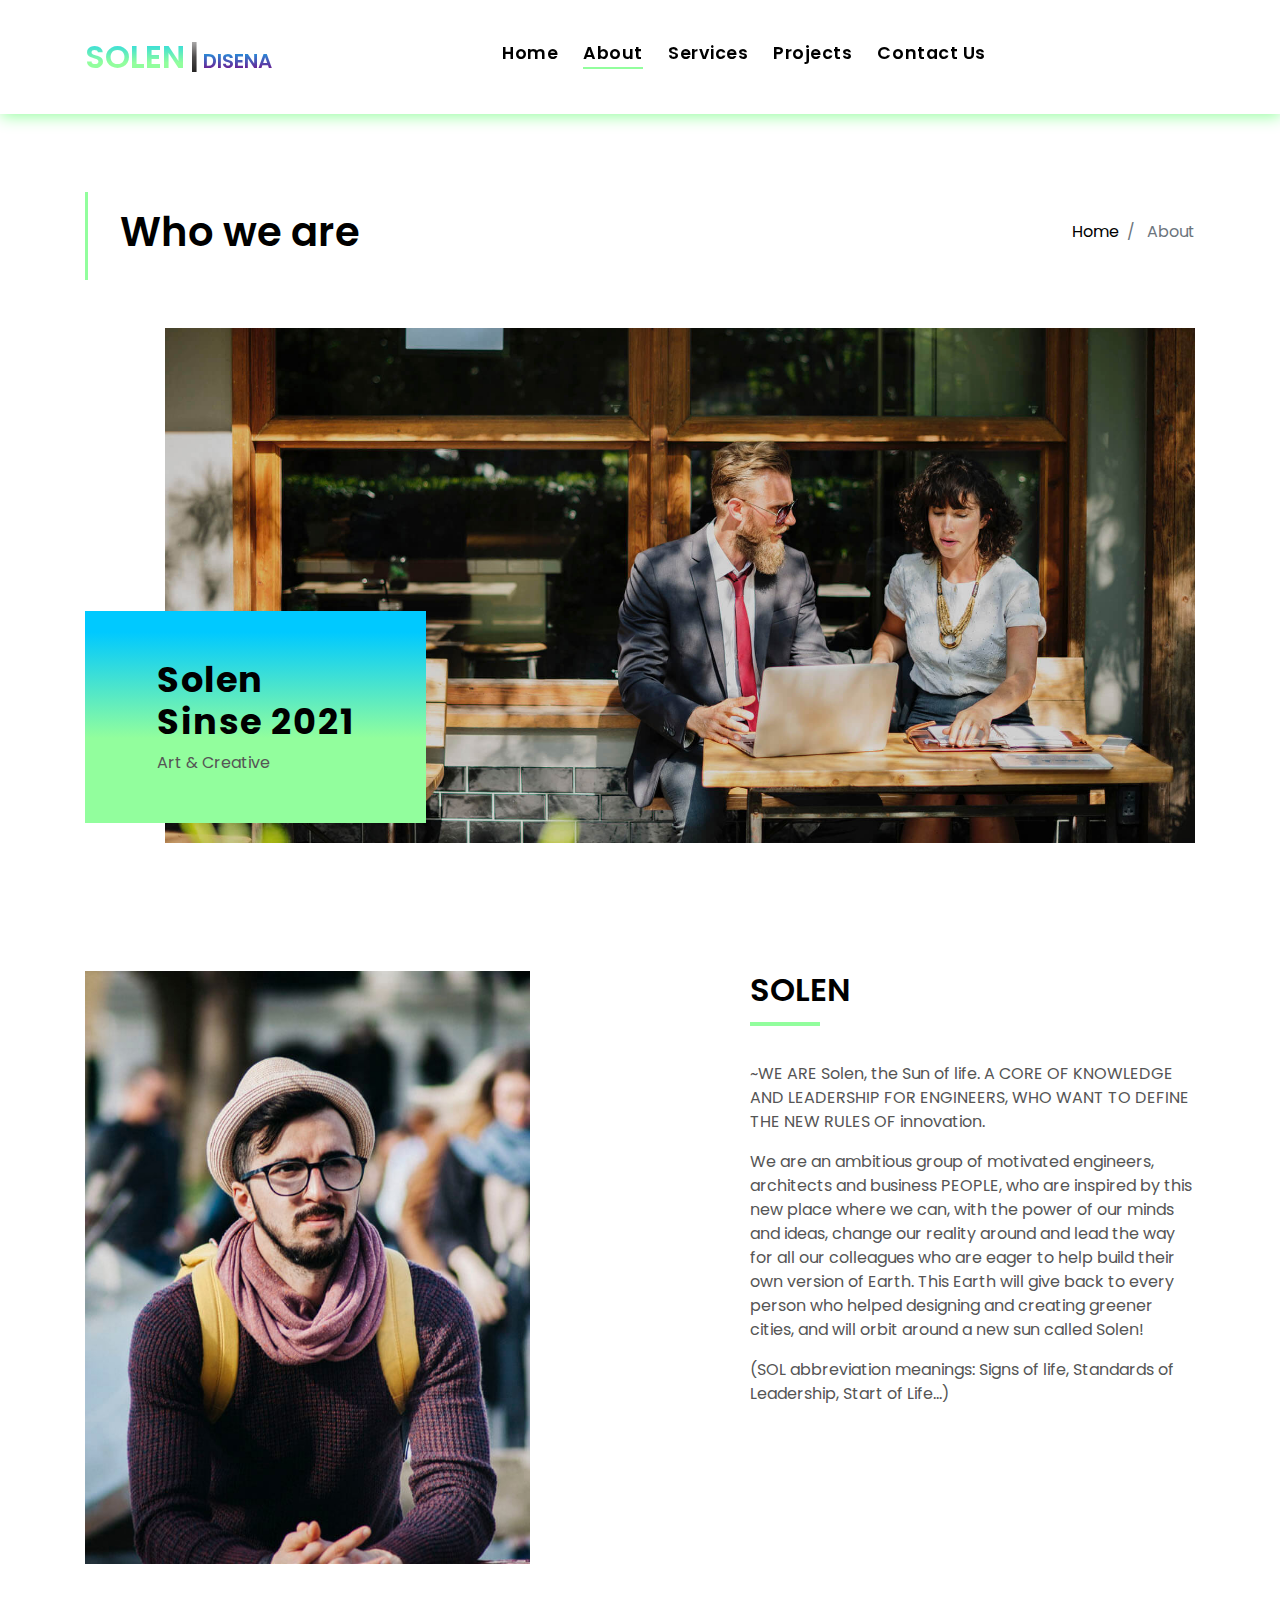
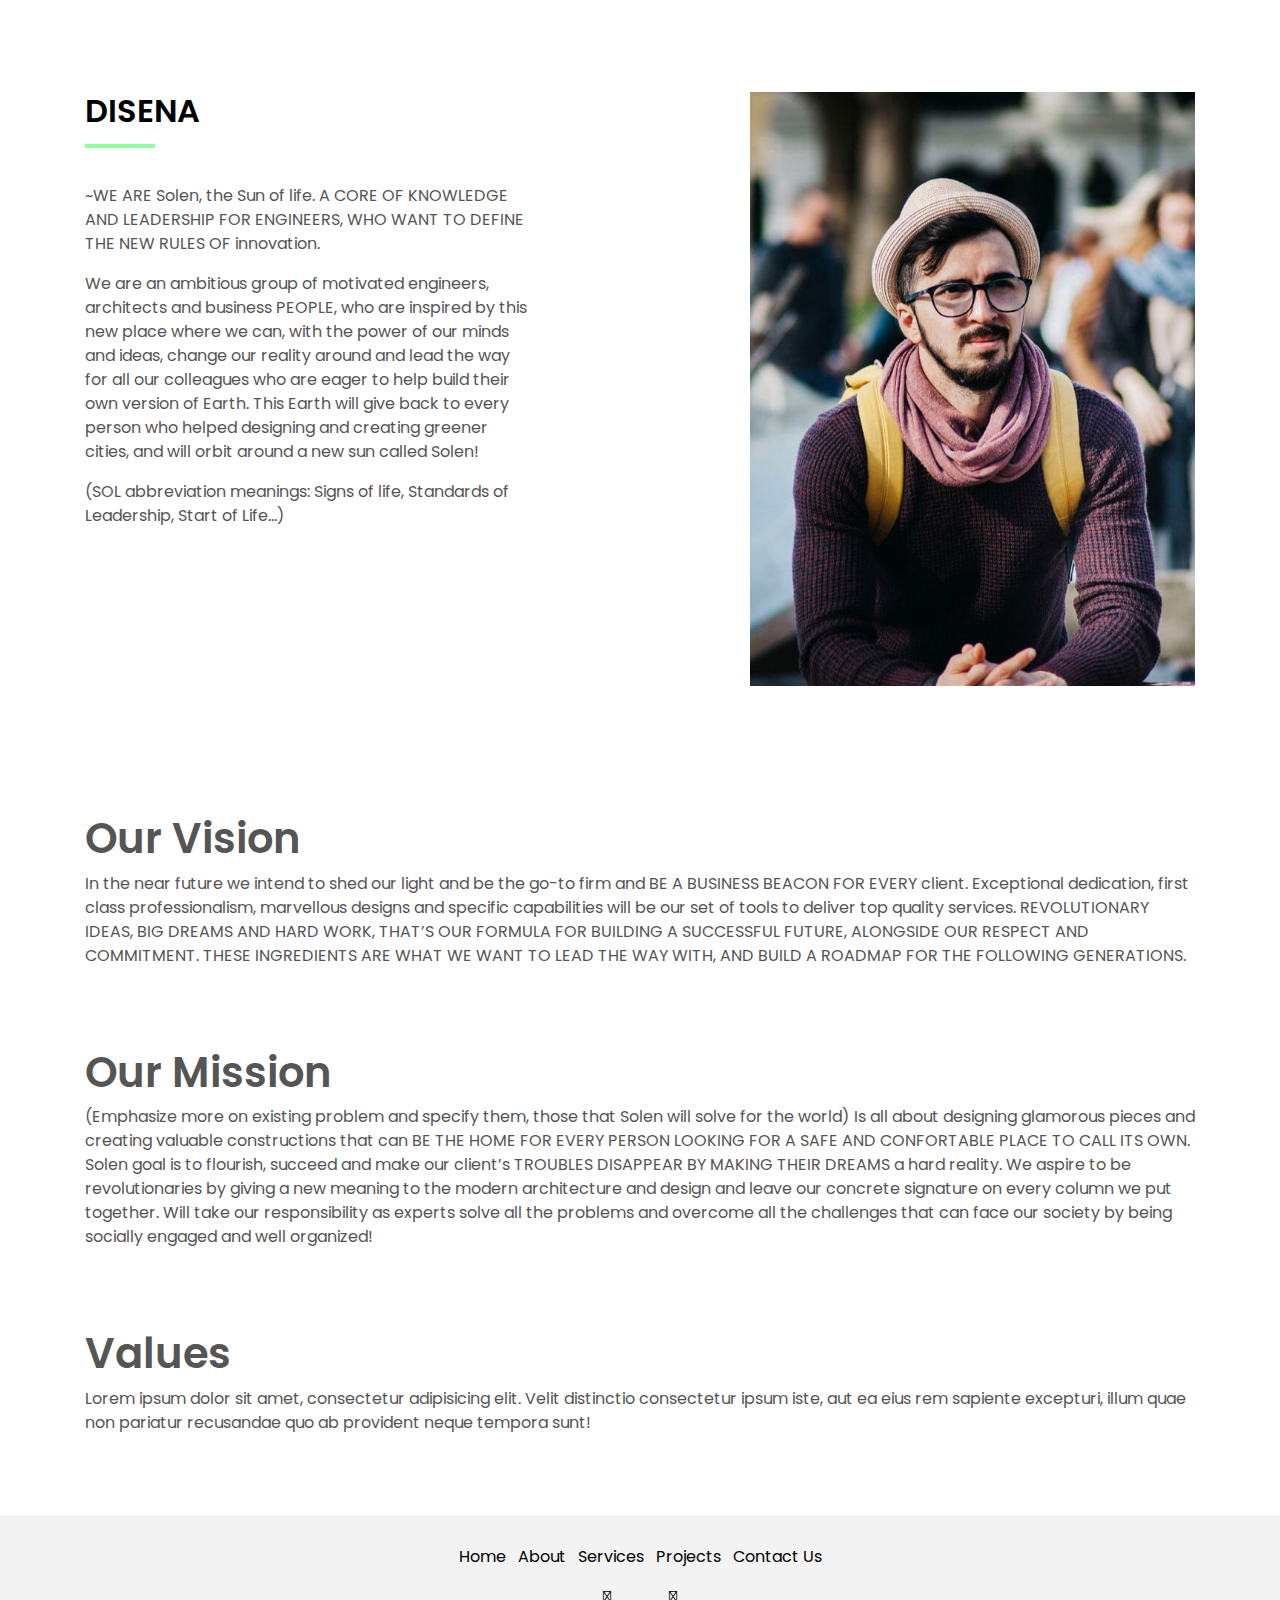
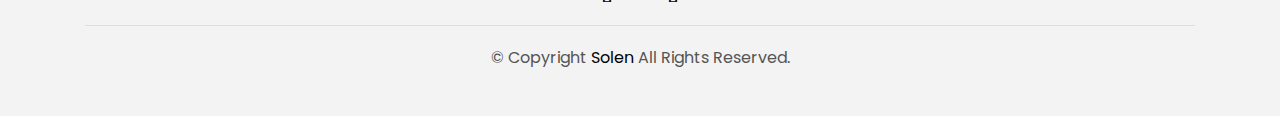
==== aboutsolen.html @ 79a5297f "first commit" ====
<html>
  <head>
    <meta charset="utf-8">
    <title>Solen</title>
    <meta content="width=device-width, initial-scale=1.0" name="viewport">
    <meta content="" name="keywords">
    <meta content="" name="description">
  
 
  
    <!-- Google Fonts -->
    <link href="https://fonts.googleapis.com/css?family=Poppins:300,400,500,600,700" rel="stylesheet">
  
    <!-- Bootstrap CSS File -->
    <link href="lib/bootstrap/css/bootstrap.min.css" rel="stylesheet">
  
    <!-- Libraries CSS Files -->
    <link href="lib/font-awesome/css/font-awesome.min.css" rel="stylesheet">
    <link href="lib/animate/animate.min.css" rel="stylesheet">
    <link href="lib/ionicons/css/ionicons.min.css" rel="stylesheet">
    <link href="lib/owlcarousel/assets/owl.carousel.min.css" rel="stylesheet">
    <link rel="stylesheet" href="https://pro.fontawesome.com/releases/v5.10.0/css/all.css" integrity="sha384-AYmEC3Yw5cVb3ZcuHtOA93w35dYTsvhLPVnYs9eStHfGJvOvKxVfELGroGkvsg+p" crossorigin="anonymous"/>
  
    <!-- Main Stylesheet File -->
    <link href="css/style.css" rel="stylesheet">
  </head>
  <body>
    <div class="click-closed"></div>
    <nav class="navbar navbar-default navbar-trans navbar-expand-lg fixed-top  ">
      <div class="container">
        <button class="navbar-toggler collapsed" type="button" data-toggle="collapse" data-target="#navbarDefault"
          aria-controls="navbarDefault" aria-expanded="false" aria-label="Toggle navigation">
          <span></span>
          <span></span>
          <span></span>
        </button>
        <div style="margin: 0px;">
        <a id="asolen" class="navbar-brand text-brand" href="index.html">SOLEN</a> 
        <span class="navbar-brand text-brand" id="blockk" >|</span>
        <a id="adisena" class="disena navbar-brand  " href="#DISENA" >DISENA</a>
      </div>
      <div class="navbar-collapse collapse justify-content-center" id="navbarDefault">
        <ul class="navbar-nav">
          <li class="nav-item">
            <a class="nav-link " href="index.html">Home</a>
          </li>
          <li class="nav-item">
            <a class="nav-link active" href="aboutsolen.html">About</a>
          </li>
          <li class="nav-item">
            <a class="nav-link" href="servicessolen.html">Services</a>
          </li>
          <li class="nav-item">
            <a class="nav-link" href="projectsolen.html">Projects</a>
          </li>
          <li class="nav-item">
            <a class="nav-link " href="contactsolen.html">Contact Us</a>
          </li>
        </ul>
      </div>
      
    </div>
    </nav>



    <section class="intro-single">
      <div class="container">
        <div class="row">
          <div class="col-md-12 col-lg-8">
            <div class="title-single-box">
              <h1 class="title-single">Who we are </h1>
            </div>
          </div>
          <div class="col-md-12 col-lg-4">
            <nav aria-label="breadcrumb" class="breadcrumb-box d-flex justify-content-lg-end">
              <ol class="breadcrumb">
                <li class="breadcrumb-item">
                  <a href="indexsolen.html">Home</a>
                </li>
                <li class="breadcrumb-item active" aria-current="page">
                  About
                </li>
              </ol>
            </nav>
          </div>
        </div>
      </div>
    </section>
    <!--/ Intro Single End /-->
  
    <!--/ About Star /-->
    <section class="section-about">
      <div class="container">
        <div class="row">
          <div class="col-sm-12">
            <div class="about-img-box">
              <img src="img/slide-about-1.jpg" alt="" class="img-fluid">
            </div>
            <div class="sinse-box">
              <h3 class="sinse-title">Solen
                
                <br> Sinse 2021</h3>
              <p>Art & Creative</p>
            </div>
          </div>
          <div class="col-md-12 section-t8">
            <div class="row">
              <div class="col-md-6 col-lg-5">
                <img src="img/about-2.jpg" alt="" class="img-fluid ">
              </div>
              <div class="col-lg-2  d-none d-lg-block">
            
              </div>
              <div class="col-md-6 col-lg-5 section-md-t3">
                <div class="title-box-d">
                  <h3 class="title-d">SOLEN
                    
                    </h3>
                </div>
                <p class="color-text-a ">
                  ~WE ARE Solen, the Sun of life. A CORE OF KNOWLEDGE AND LEADERSHIP FOR ENGINEERS,
                   WHO WANT TO DEFINE THE NEW RULES OF innovation.
                <p class="color-text-a ">
                  We are an ambitious group of motivated engineers, architects and business PEOPLE, who are inspired by 
                  this new place where we can, with the power of our minds and ideas, change our reality around and lead 
                  the way for all our colleagues who are eager to help build their own version of Earth. This Earth will give 
                  back to every person who helped designing and creating greener cities, and will orbit around a new sun called Solen!
                  <p class="color-text-a">
                    (SOL abbreviation meanings: Signs of life, Standards of Leadership, Start of Life…)
                </p>
              </div>
            </div> 
          </div>



          <div id="DISENA" class="col-md-12 section-t8">
            <div class="row">
              <div class="col-md-6 col-lg-5 section-md-t3">
                <div class="title-box-d">
                  <h3 id="DiSENA" class="title-d">DISENA</h3>
                </div>
                <p class="color-text-a ">
                  ~WE ARE Solen, the Sun of life. A CORE OF KNOWLEDGE AND LEADERSHIP FOR ENGINEERS,
                   WHO WANT TO DEFINE THE NEW RULES OF innovation.
                <p class="color-text-a ">
                  We are an ambitious group of motivated engineers, architects and business PEOPLE, who are inspired by 
                  this new place where we can, with the power of our minds and ideas, change our reality around and lead 
                  the way for all our colleagues who are eager to help build their own version of Earth. This Earth will give 
                  back to every person who helped designing and creating greener cities, and will orbit around a new sun called Solen!
                  <p class="color-text-a">
                    (SOL abbreviation meanings: Signs of life, Standards of Leadership, Start of Life…)
                </p>
              </div>
              <div class="col-lg-2  d-none d-lg-block">
              </div>            
              <div class="col-md-6 col-lg-5">
                <img src="img/about-2.jpg" alt="" class="img-fluid ">
              </div>
            </div> 
          </div>
        </div>       
      </div>
    </section>


    
  <section class="section-services section-t8">
    <div class="container">
      <div class="row">
        <div class="col-md-12">
          <div class="title-wrap d-flex justify-content-between">
            <div class="title-box">
              <h2 class="title-a">Our Vision</h2>
              <div class="card-body-c">
                <p class="content-c para">
                  In the near future we intend to shed our light and be the go-to firm and BE A BUSINESS BEACON FOR EVERY client. Exceptional dedication,
                   first class professionalism, marvellous designs and specific capabilities will be our set of tools to deliver top quality services.
                    REVOLUTIONARY IDEAS, BIG DREAMS AND HARD WORK, THAT’S OUR FORMULA FOR BUILDING A SUCCESSFUL FUTURE, ALONGSIDE OUR RESPECT AND COMMITMENT.
                   THESE INGREDIENTS ARE WHAT WE WANT TO LEAD THE WAY WITH, AND BUILD A ROADMAP FOR THE FOLLOWING GENERATIONS.
                </p>
              </div>
            </div> 
          </div>
        </div>
      </div>
      <div class="row">
        <div class="col-md-12">
          <div class="title-wrap d-flex justify-content-between">
            <div class="title-box">
              <h2 class="title-a">Our Mission</h2>
              <div class="card-body-c">
                <p class="content-c">
                  (Emphasize more on existing problem and specify them, those that Solen will solve for the world)
Is all about designing glamorous pieces and creating valuable constructions that can BE THE HOME FOR EVERY PERSON LOOKING FOR
 A SAFE AND CONFORTABLE PLACE TO CALL ITS OWN. Solen goal is to flourish, succeed and make our client’s TROUBLES DISAPPEAR
  BY MAKING THEIR DREAMS a hard reality. We aspire to be revolutionaries by giving a new meaning to the modern architecture
   and design and leave our concrete signature on every column we put together. Will take our responsibility as experts solve 
   all the problems and overcome all 
the challenges that can face our society by being socially engaged and well organized!
                </p>
              </div>
            </div>   
          </div>
        </div>
      </div>
      <div class="row">
        <div class="col-md-12">
          <div class="title-wrap d-flex justify-content-between">
            <div class="title-box">
              <h2 class="title-a">Values</h2>
              <div class="card-body-c">
                <p class="content-c">
              Lorem ipsum dolor sit amet, consectetur adipisicing elit. Velit distinctio consectetur ipsum iste, aut ea eius rem 
              sapiente excepturi, illum quae non pariatur recusandae quo ab provident neque tempora sunt!
                </p>
              </div>
            </div>   
          </div>
        </div>
      </div>
    </div>
  </section>


  <footer>
    <div class="container">
      <div class="row">
        <div class="col-md-12">
          <nav class="nav-footer">
            <ul class="list-inline">
              <li class="list-inline-item">
                <a href="index.html">Home</a>
              </li>
              <li class="list-inline-item">
                <a href="aboutsolen.html">About</a>
              </li>
              <li class="list-inline-item">
                <a href="servicessolen.html">Services</a>
              </li>
              <li class="list-inline-item">
                <a href="projectsolen.html">Projects </a>
              </li>
             
              <li class="list-inline-item">
                <a href="contactsolen.html">Contact Us</a>
              </li>
            </ul>
          </nav>
          <div class="socials-a">
            <ul class="list-inline">
              <li class="list-inline-item">
                <a href="#">
                  <i class="fab fa-facebook"></i>
                </a>
              </li>
             
              <li  class="list-inline-item">
                <a href="#">
                  <i class="fab fa-linkedin-in"></i>
                </a>
              </li>
              <li class="list-inline-item">
                <a href="#">
                  <i class="fab fa-instagram"></i>
                </a>
              </li>
         
            </ul>
          </div>
          <div class="copyright-footer">
            <p class="copyright color-text-a">
              &copy; Copyright
              <span class="color-a">Solen</span> All Rights Reserved.
            </p>
          </div>
        
        </div>
      </div>
    </div>
  </footer>
  <a href="#" class="back-to-top"><i class="fa fa-chevron-up"></i></a>
  <div id="preloader"></div>

  <!-- JavaScript Libraries -->
  <script src="lib/jquery/jquery.min.js"></script>
  <script src="lib/jquery/jquery-migrate.min.js"></script>
  <script src="lib/popper/popper.min.js"></script>
  <script src="lib/bootstrap/js/bootstrap.min.js"></script>
  <script src="lib/easing/easing.min.js"></script>
  <script src="lib/owlcarousel/owl.carousel.min.js"></script>
  <script src="lib/scrollreveal/scrollreveal.min.js"></script>


  <!-- Template Main Javascript File -->
  <script src="js/main.js"></script>
</body>
</html>
---- css/style.css ----
body {
  font-family: 'Poppins', sans-serif;
  color: #555555;
}

h1,
h2,
h3,
h4,
h5,
h6 {
  color: #000000;
}
a{
  color: #000000;
}

a:hover{
  color: black;
  text-decoration: none;
}






.disena { 
  font-size: 20px;
  font-weight: 600;
}


#adisena:hover {
  color:rgba(0,0,0,0);
  text-decoration: none;
}
@keyframes rainbow { 
  0%{background-position:top}
  50%{background-position:bottom}
  100%{background-position:top}
}
#adisena{
  background: linear-gradient(to top,purple 20%, #00c9ff 90%);
  animation: rainbow 2s ease-in-out infinite;
  background-clip: text;
  -webkit-background-clip:text;
  color:transparent;
  transition: color .2s ease-in-out;
  transition: all .5s ease;
}




#blockk:hover {
  color:rgba(0,0,0,0);
  text-decoration: none;
}
@keyframes rainbow { 
  0%{background-position:top}
  50%{background-position:bottom}
  100%{background-position:top}
}
#blockk{
  background: linear-gradient(to top,black, rgb(77, 74, 74),white);
  animation: rainbow 2s ease-in-out infinite;
  background-clip: text;
  -webkit-background-clip:text;
  color:transparent;
  transition: color .2s ease-in-out;
  transition: all .5s ease;
}





#asolen {
  
  
  background: linear-gradient(to top,#92fe9d 40%, #00c9ff 90%);
  
  animation: rainbow 2s ease-in-out infinite;
  background-clip: text;
  -webkit-background-clip:text;
  color:transparent;
  
 
  transition: color .2s ease-in-out;
  
 
  transition: all .5s ease;
}
#asolen:hover {
  color:rgba(0,0,0,0);
  text-decoration: none;
}
@keyframes rainbow { 
  0%{background-position:top}
  50%{background-position:bottom}
  100%{background-position:top}
}











.link-two {
  color: #000000;
  transition: all .5s ease;
}

.link-two:hover {
  text-decoration: underline;
  color: #000000;
}

.link-one {
  color: #000000;
  transition: all .5s ease;
}

.link-one:hover {
  color: #000000;
  text-decoration: none;
}

.link-icon {
  color: #000000;
  font-weight: 600;
}

.link-icon span {
  font-size: 14px;
  padding-left: 4px;
  vertical-align: middle;
}

.link-a {
  color: #ffffff;
  text-decoration: none;
}

.link-a:hover {
  color: #ffffff;
  text-decoration: none;
}

.link-a span {
  font-size: 18px;
  vertical-align: middle;
  margin-left: 5px;
}

.text-brand {
  margin: 0px;
  color: #00c9ff;
  font-size: 2rem;
  font-weight: 600;
 
}

.color-a {
  color: #000000;
}

.color-b {
  color: #92fe9d;
}

.color-d {
  color: #adadad;
}

.color-text-a {
  color: #555555;
}

.no-margin {
  margin: 0;
}

/*------/ Nav Pills  /------*/

.nav-pills-a.nav-pills .nav-link {
  color: #000000;
  position: relative;
  font-weight: 600;
}

.nav-pills-a.nav-pills .nav-link.active {
  background-color: transparent;
}

.nav-pills-a.nav-pills .nav-link.active:after {
  content: '';
  position: absolute;
  left: 0;
  bottom: -1px;
  width: 100%;
  height: 2px;
  background-color: #92fe9d;
  z-index: 2;
}

/*------/ Bg Image /------*/

.bg-image {
  background-repeat: no-repeat;
  background-attachment: fixed;
  background-size: cover;
  background-position: center center;
}

/*------/ List a /------*/

.list-a {
  display: inline-block;
  line-height: 2;
  padding: 0;
  list-style: none;
}

.list-a li {
  position: relative;
  width: 50%;
  float: left;
  padding-left: 25px;
  padding-right: 5px;
}

.list-a li:before {
  content: '';
  width: 10px;
  height: 2px;
  position: absolute;
  background-color: #313131;
  top: 15px;
  left: 0;
}

/*------/ Pagination-a /------*/

.pagination-a .pagination .page-link {
  margin: 0 .2rem;
  border-color: transparent;
  padding: .5rem .8rem;
  color: #000000;
}

.pagination-a .pagination .page-link:hover,
.pagination-a .pagination .page-link:active,
.pagination-a .pagination .page-link:focus {
  background-color: #92fe9d;
}

.pagination-a .pagination .page-link span {
  font-size: 1.2rem;
}

.pagination-a .pagination .next .page-link {
  padding: .4rem .9rem;
}

.pagination-a .pagination .page-item:last-child .page-link {
  border-top-right-radius: 0;
  border-bottom-right-radius: 0;
}

.pagination-a .pagination .page-item:first-child .page-link {
  border-top-left-radius: 0;
  border-bottom-left-radius: 0;
}

.pagination-a .pagination .page-item.disabled .page-link {
  padding: .4rem .9rem;
  color: #555555;
}

.pagination-a .pagination .page-item.active .page-link {
  background-color: #92fe9d;
}

.a {
  color: #92fe9d;
  font-size: 1.3rem;
}

/*------/ Icon Box /------*/

.icon-box .icon-box-icon {
  display: table-cell;
  vertical-align: top;
  font-size: 36px;
  color: #000000;
  width: 50px;
  padding-top: 8px;
}

.icon-box .icon-box-content {
  padding-top: 18px;
}

/*------/ Space Padding /------*/

.section-t8 {
  padding-top: 8rem;
}

.section-t4 {
  padding-top: 4rem;
}

.section-t3 {
  padding-top: 3rem;
}

.section-b2 {
  padding-bottom: 2rem;
}

.section-tb85 {
  padding: 8rem 0 5rem 0;
}

/*------/ Title /------*/

.title-wrap {
  padding-bottom: 4rem;
}

.title-a {
  color:#555555 ;
 
  font-size: 2.6rem;
  font-weight: 600;
}


.title-link {
  font-size: 1.2rem;
  font-weight: 300;
  padding-top: 1.2rem;
}

.title-link a {
  color: #313131;
}

.title-link span {
  font-size: 20px;
  padding-left: 4px;
  vertical-align: middle;
}

.title-box-d {
  padding-bottom: 1.8rem;
  margin-bottom: 1rem;
  position: relative;
}

.title-box-d .title-d {
  font-weight: 600;
  font-size: 2rem;
}

.title-box-d .title-d:after {
  content: '';
  position: absolute;
  width: 70px;
  height: 4px;
  background-color: #92fe9d;
  bottom: 20px;
  left: 0;
}

/*------/ Display Table & Table Cell /------*/

.display-table {
  width: 100%;
  height: 100%;
  display: table;
}

.table-cell {
  display: table-cell;
  vertical-align: middle;
}

/*------/ Ul Resect /------*/

.ul-resect ul,
.list-a ul,
.box-comments ul {
  list-style: none;
  padding-left: 0;
  margin-bottom: 0;
}

/*------/ Overlay /------*/

.overlay-a {
  background: linear-gradient(to bottom, rgba(0, 0, 0, 0) 0%, rgba(0, 0, 0, 0.2) 27%, rgba(0, 0, 0, 0.65) 90%);
}

.overlay {
  position: absolute;
  top: 0;
  left: 0px;
  padding: 0;
  height: 100%;
  width: 100%;
}

/*------/ Owl carousel /------*/

.owl-theme .owl-dots {
  text-align: center;
  margin-top: 18px;
}

.owl-theme .owl-dots .owl-dot {
  display: inline-block;
}

.owl-theme .owl-dots .owl-dot span {
  width: 16px;
  height: 9px;
  margin: 5px 5px;
  background: #000000;
  border: 0px solid #000000;
  display: block;
  transition: all 0.6s ease-in-out;
  cursor: pointer;
  border-radius: 0px;
}

.owl-theme .owl-dots .owl-dot:hover span {
  background-color: #92fe9d;
}

.owl-theme .owl-dots .owl-dot.active span {
  background-color: #92fe9d;
  width: 35px;
}

.owl-arrow .owl-nav {
  position: absolute;
  top: 0;
  right: 0;
  font-size: 1.8rem;
}

.owl-arrow .owl-nav .owl-prev,
.owl-arrow .owl-nav .owl-next {
  display: inline-block;
  transition: all 0.6s ease-in-out;
  color: #000000;
}

.owl-arrow .owl-nav .owl-prev.disabled,
.owl-arrow .owl-nav .owl-next.disabled {
  transition: all 0.6s ease-in-out;
  color: #adadad;
}

.owl-arrow .owl-nav .owl-next {
  margin-left: 15px;
}

.nav-arrow-a .owl-arrow .owl-nav {
  font-size: 1.8rem;
  margin-top: -110px;
}

.nav-arrow-a .owl-arrow .owl-nav .owl-next {
  margin-left: 15px;
}

.nav-arrow-b .owl-arrow .owl-nav {
  position: absolute;
  top: 0;
  right: 0;
  font-size: 1.2rem;
}

.nav-arrow-b .owl-arrow .owl-nav .owl-prev,
.nav-arrow-b .owl-arrow .owl-nav .owl-next {
  padding: .7rem 1.5rem !important;
  display: inline-block;
  transition: all 0.6s ease-in-out;
  color: #ffffff;
  background-color: #92fe9d;
  opacity: .9;
}

.nav-arrow-b .owl-arrow .owl-nav .owl-prev.disabled,
.nav-arrow-b .owl-arrow .owl-nav .owl-next.disabled {
  transition: all 0.6s ease-in-out;
  color: #ffffff;
}

.nav-arrow-b .owl-arrow .owl-nav .owl-prev:hover,
.nav-arrow-b .owl-arrow .owl-nav .owl-next:hover {
  background-color: #26a356;
}

.nav-arrow-b .owl-arrow .owl-nav .owl-next {
  margin-left: 0px;
}

/*------/ Socials /------*/

.socials-a .list-inline-item:not(:last-child) {
  margin-right: 25px;
}

/* Back to top button */

.back-to-top {
  position: fixed;
  display: none;
  background:  #00c9ff;
  color: #fff;
  width: 44px;
  height: 44px;
  text-align: center;
  line-height: 1;
  font-size: 16px;
  border-radius: 50%;
  right: 15px;
  bottom: 15px;
  transition: background 0.5s;
  z-index: 11;
}

.back-to-top i {
  padding-top: 12px;
  color: #fff;
}

/* Prelaoder */

#preloader {
  position: fixed;
  top: 0;
  left: 0;
  right: 0;
  bottom: 0;
  z-index: 9999;
  overflow: hidden;
  background: #fff;
}

#preloader:before {
  content: "";
  position: fixed;
  top: calc(50% - 30px);
  left: calc(50% - 30px);
  border: 6px solid #f2f2f2;
  border-top: 6px solid #92fe9d;
  border-radius: 50%;
  width: 60px;
  height: 60px;
  -webkit-animation: animate-preloader 1s linear infinite;
  animation: animate-preloader 1s linear infinite;
}

@-webkit-keyframes animate-preloader {
  0% {
    -webkit-transform: rotate(0deg);
    transform: rotate(0deg);
  }

  100% {
    -webkit-transform: rotate(360deg);
    transform: rotate(360deg);
  }
}

@keyframes animate-preloader {
  0% {
    -webkit-transform: rotate(0deg);
    transform: rotate(0deg);
  }

  100% {
    -webkit-transform: rotate(360deg);
    transform: rotate(360deg);
  }
}

/*======================================
//--//-->   NAVBAR
======================================*/

.navbar-default {
  transition: all .5s ease-in-out;
  background-color: #ffffff;
  padding-top: 28px;
  padding-bottom: 28px;
  -webkit-backface-visibility: hidden;
  backface-visibility: hidden;
  box-shadow: 1px 2px 15px #92fe9d;
  
}

.navbar-default .nav-search {
  color: #000000;
  font-size: 1.5rem;
}

.navbar-default.navbar-reduce {
  background-color: #fff;
  box-shadow: 1px 2px 15px #92fe9d;
}

.navbar-default.navbar-trans,
.navbar-default.navbar-reduce {
  -webkit-backface-visibility: hidden;
  backface-visibility: hidden;
}

.navbar-default.navbar-trans .nav-item,
.navbar-default.navbar-reduce .nav-item {
  position: relative;
  padding-right: 10px;
  padding-bottom: 8px;
  margin-left: 0;
}

.navbar-default.navbar-trans .nav-link,
.navbar-default.navbar-reduce .nav-link {
  font-size: 1.1rem;
  color: #000000;
  font-weight: 600;
  letter-spacing: 0.030em;
  transition: all 0.1s ease-in-out;
  position: relative;
  padding-left: 0;
  padding-right: 0;
}

.navbar-default.navbar-trans .nav-link:before,
.navbar-default.navbar-reduce .nav-link:before {
  content: '';
  position: absolute;
  bottom: 5px;
  left: 0;
  width: 100%;
  height: 2px;
  z-index: 0;
  background-color: #92fe9d;
  -webkit-transform: scaleX(0);
  transform: scaleX(0);
  -webkit-transform-origin: right;
  transform-origin: right;
  transition: opacity .2s ease-out 0.3s, -webkit-transform .2s ease-out;
  transition: transform .2s ease-out, opacity .2s ease-out 0.3s;
  transition: transform .2s ease-out, opacity .2s ease-out 0.3s, -webkit-transform .2s ease-out;
}

.navbar-default.navbar-trans .nav-link:hover,
.navbar-default.navbar-reduce .nav-link:hover {
  color: #000000;
}

.navbar-default.navbar-trans .nav-link:hover:before,
.navbar-default.navbar-reduce .nav-link:hover:before {
  -webkit-transform: scaleX(1);
  transform: scaleX(1);
  -webkit-transform-origin: left;
  transform-origin: left;
}

.navbar-default.navbar-trans .show > .nav-link:before,
.navbar-default.navbar-trans .active > .nav-link:before,
.navbar-default.navbar-trans .nav-link.show:before,
.navbar-default.navbar-trans .nav-link.active:before,
.navbar-default.navbar-reduce .show > .nav-link:before,
.navbar-default.navbar-reduce .active > .nav-link:before,
.navbar-default.navbar-reduce .nav-link.show:before,
.navbar-default.navbar-reduce .nav-link.active:before {
  -webkit-transform: scaleX(1);
  transform: scaleX(1);
}

.navbar-default.navbar-trans .nav-link:before {
  background-color: #92fe9d;
}

.navbar-default.navbar-trans .nav-link:hover {
  color: #000000;
}

.navbar-default.navbar-trans .show > .nav-link,
.navbar-default.navbar-trans .active > .nav-link,
.navbar-default.navbar-trans .nav-link.show,
.navbar-default.navbar-trans .nav-link.active {
  color: #000000;
}

.navbar-default.navbar-reduce {
  transition: all .5s ease-in-out;
  padding-top: 19px;
  padding-bottom: 19px;
}

.navbar-default.navbar-reduce .nav-link {
  color: #000000;
}

.navbar-default.navbar-reduce .nav-link:before {
  background-color: #92fe9d;
}

.navbar-default.navbar-reduce .nav-link:hover {
  color: #000000;
}

.navbar-default.navbar-reduce .show > .nav-link,
.navbar-default.navbar-reduce .active > .nav-link,
.navbar-default.navbar-reduce .nav-link.show,
.navbar-default.navbar-reduce .nav-link.active {
  color: #000000;
}

.navbar-default.navbar-reduce .navbar-brand {
  
  color: #00c9ff;
}
.navbar-default.navbar-reduce .disena {
  
  color: purple;

}



.navbar-default.navbar-reduce .navbar-brand:hover {
  color:rgba(0,0,0,0);
  text-decoration: none;
}
@keyframes rainbow { 
  0%{background-position:top}
  50%{background-position:bottom}
  100%{background-position:top}
}



.navbar-default .dropdown .dropdown-menu {
  border-top: 0;
  border-left: 4px solid #92fe9d;
  border-right: 0;
  border-bottom: 0;
  -webkit-transform: translate3d(0px, -40px, 0px);
  transform: translate3d(0px, -40px, 0px);
  opacity: 0;
  filter: alpha(opacity=0);
  visibility: hidden;
  transition: all 0.5s cubic-bezier(0.3, 0.65, 0.355, 1) 0s, opacity 0.31s ease 0s, height 0s linear 0.36s;
  margin: 0;
  border-radius: 0;
  padding: 12px 0;
}

.navbar-default .dropdown .dropdown-menu .dropdown-item {
  padding: 12px 18px;
  transition: all 500ms ease;
  font-weight: 600;
  min-width: 220px;
}

.navbar-default .dropdown .dropdown-menu .dropdown-item:hover {
  background-color: #ffffff;
  color: #92fe9d;
  transition: all 500ms ease;
}

.navbar-default .dropdown .dropdown-menu .dropdown-item.active {
  background-color: #ffffff;
  color: #92fe9d  ;
}

.navbar-default .dropdown:hover .dropdown-menu {
  -webkit-transform: translate3d(0px, 0px, 0px);
  transform: translate3d(0px, 0px, 0px);
  visibility: visible;
  opacity: 1;
  filter: alpha(opacity=1);
}

/*------/ Hamburger Navbar /------*/

.navbar-toggler {
  position: relative;
}

.navbar-toggler:focus,
.navbar-toggler:active {
  outline: 0;
}

.navbar-toggler span {
  display: block;
  background-color: #000000;
  height: 3px;
  width: 25px;
  margin-top: 4px;
  margin-bottom: 4px;
  -webkit-transform: rotate(0deg);
  transform: rotate(0deg);
  left: 0;
  opacity: 1;
}

.navbar-toggler span:nth-child(1),
.navbar-toggler span:nth-child(3) {
  transition: -webkit-transform .35s ease-in-out;
  transition: transform .35s ease-in-out;
  transition: transform .35s ease-in-out, -webkit-transform .35s ease-in-out;
}

.navbar-toggler:not(.collapsed) span:nth-child(1) {
  position: absolute;
  left: 12px;
  top: 10px;
  -webkit-transform: rotate(135deg);
  transform: rotate(135deg);
  opacity: 0.9;
}

.navbar-toggler:not(.collapsed) span:nth-child(2) {
  height: 12px;
  visibility: hidden;
  background-color: transparent;
}

.navbar-toggler:not(.collapsed) span:nth-child(3) {
  position: absolute;
  left: 12px;
  top: 10px;
  -webkit-transform: rotate(-135deg);
  transform: rotate(-135deg);
  opacity: 0.9;
}

/*======================================
//--//-->   BOX COLAPSE
======================================*/

.box-collapse {
  position: fixed;
  top: 0;
  bottom: 0;
  right: 0;
  width: 100%;
  z-index: 1040;
  background-color: #ffffff;
  -webkit-transform: translateX(100%);
  transform: translateX(100%);
  transition: all 0.6s ease;
}

.box-collapse .title-box-d {
  top: 30px;
  left: 60px;
  opacity: 0;
  transition: all 1s ease;
  transition-delay: .3s;
}

.box-collapse-wrap {
  opacity: 0;
  position: absolute;
  left: 0;
  top: 6.5rem;
  bottom: 5rem;
  padding-left: 10%;
  padding-right: 10%;
  overflow-x: hidden;
  overflow-y: auto;
  margin: 0;
  -webkit-transform: translateY(3rem);
  transform: translateY(3rem);
  transition: opacity 0.5s 0.5s ease, -webkit-transform 0.5s 0.5s ease;
  transition: transform 0.5s 0.5s ease, opacity 0.5s 0.5s ease;
  transition: transform 0.5s 0.5s ease, opacity 0.5s 0.5s ease, -webkit-transform 0.5s 0.5s ease;
}

.box-collapse-open .click-closed {
  visibility: visible;
}

.box-collapse-open .box-collapse {
  -webkit-transform: translateX(0);
  transform: translateX(0);
  box-shadow: 0 0 65px rgba(0, 0, 0, 0.07);
  opacity: 1;
}

.box-collapse-open .box-collapse .title-box-d {
  -webkit-transform: translate(0);
  transform: translate(0);
  opacity: 1;
}

.box-collapse-open .box-collapse-wrap {
  -webkit-transform: translate(0);
  transform: translate(0);
  opacity: 1;
}

.box-collapse-closed .box-collapse {
  opacity: .7;
  transition-delay: 0s;
}

.box-collapse-closed .box-collapse .title-box-d {
  opacity: 0;
  transition-delay: 0s;
}

.box-collapse-closed .box-collapse .form-a {
  opacity: 0;
  transition-delay: 0s;
}

.click-closed {
  position: fixed;
  top: 0;
  left: 0;
  width: 100%;
  height: 100%;
  visibility: hidden;
  z-index: 1035;
  background-color: #000000;
  opacity: .4;
}

.close-box-collapse {
  position: absolute;
  z-index: 1050;
  top: 2rem;
  font-size: 3.5rem;
  line-height: 1;
  color: #000000;
  cursor: pointer;
  transition: all 0.3s ease;
}

.right-boxed {
  right: 4.2857rem;
}

/*======================================
//--//-->   INTRO
======================================*/

.intro {
  height: 100vh;
  position: relative;
  color: #ffffff;
}

.intro .owl-theme .owl-dots {
  position: absolute;
  bottom: 70px;
  right: 50px;
}

.intro .owl-theme .owl-dots .owl-dot span {
  background: #ffffff;
  border: 0px solid #ffffff;
}

.intro .owl-theme .owl-dots .owl-dot:hover span {
  background-color: #92fe9d;
}

.intro .owl-theme .owl-dots .owl-dot.active span {
  background-color: #92fe9d;
}

.intro .intro-item {
  padding-top: 2rem;
}

.intro .carousel-item-a {
  position: relative;
  height: 100vh;
}

.intro .carousel-item-a.bg-image {
  background-attachment: scroll;
}

.intro .intro-content {
  position: absolute;
}

.intro .intro-body {
  padding-left: 1rem;
}

.intro .intro-body .price-a {
  color: #ffffff;
  padding: 1rem 1.5rem;
  border: 2px solid #92fe9d;
  border-radius: 50px;
  text-transform: uppercase;
  letter-spacing: 0.030em;
}

.intro .spacial {
  -webkit-animation-delay: .2s;
  animation-delay: .2s;
  color: #ffffff;
}

.intro .intro-title-top {
  -webkit-animation-delay: .6s;
  animation-delay: .6s;
  margin-bottom: 1rem;
  font-size: .9rem;
  color: #ffffff;
  letter-spacing: .05em;
}

.intro .intro-title {
  transition-duration: 9s !important;
  color: #ffffff;
  font-weight: 700;
  font-size: 2.8rem;
  text-transform: uppercase;
}

.intro .intro-subtitle {
  font-size: 1.5rem;
  font-weight: 300;
}

.intro .intro-subtitle.intro-price {
  padding-top: 1rem;
  font-size: 1.2rem;
}

/*------/ Intro Single /------*/

.intro-single {
  padding: 12rem 0 3rem;
}

.intro-single .title-single-box {
  padding: 1rem 0 1rem 2rem;
}

.intro-single .title-single-box {
  border-left: 3px solid #92fe9d;
}

.intro-single .title-single-box .title-single {
  font-weight: 600;
  font-size: 2.2rem;
}

.intro-single .breadcrumb-box {
  padding: 1rem 0 0 .5rem;
}

.intro-single .breadcrumb {
  background-color: transparent;
  padding-right: 0;
  padding-left: 0;
}

/*======================================
//--//-->   CARD GENERAL
======================================*/

.card-box-a,
.card-box-b,
.card-box-d {
  position: relative;
  overflow: hidden;
  -webkit-backface-visibility: hidden;
  backface-visibility: hidden;
}

.card-box-a .img-a,
.card-box-a .img-b,
.card-box-b .img-a,
.card-box-b .img-b {
  transition: .8s all ease-in-out;
}

.card-overlay {
  position: absolute;
  width: 100%;
  height: 100%;
  top: 0;
  left: 0;
}

.card-shadow {
  -webkit-backface-visibility: hidden;
  backface-visibility: hidden;
}

.card-shadow:before {
  content: ' ';
  position: absolute;
  top: 0;
  left: 0;
  width: 100%;
  height: 100%;
  z-index: 1;
  background: linear-gradient(to bottom, rgba(0, 0, 0, 0) 0%, rgba(0, 0, 0, 0.2) 27%, rgba(0, 0, 0, 0.65) 90%);
}

/*======================================
//--//-->   PROPERTY - CARD-A
======================================*/

.card-overlay-a-content {
  transition: all .5s ease-in;
  position: absolute;
  width: 100%;
  bottom: 0px;
  z-index: 2;
}

.card-header-a {
  padding: 0 1rem;
}

.card-header-a .card-title-a {
  color: #ffffff;
  margin-bottom: 0;
  padding-bottom: .7rem;
}

.card-header-a .card-title-a a {
  color: #ffffff;
  text-decoration: none;
}

.card-body-a {
  z-index: 2;
  transition: all .5s ease-in;
  padding: 0rem 1rem 2rem 1rem;
}

.card-body-a .price-box {
  padding-bottom: .5rem;
}

.price-a {
  color: #ffffff;
  padding: .6rem .8rem;
  border: 2px solid #92fe9d;
  border-radius: 50px;
  text-transform: uppercase;
  letter-spacing: 0.030em;
}

.card-footer-a {
  width: 100%;
  position: absolute;
  z-index: 2;
  background-color: #92fe9d;
}

.card-info {
  list-style: none;
  margin-bottom: 0;
  padding: .5rem 0;
}

.card-info .card-info-title {
  font-size: 1rem;
  color: #313131;
}

.card-info li span {
  color: #ffffff;
  font-size: .9rem;
}

/*------/ Property Grid /-----*/

.property-grid .grid-option {
  text-align: right;
  margin-bottom: 2rem;
}

.property-grid .grid-option .custom-select {
  border-radius: 0;
  width: 200px;
  border-color: #313131;
}

.property-grid .grid-option .custom-select:hover,
.property-grid .grid-option .custom-select:active,
.property-grid .grid-option .custom-select:focus {
  border-color: #313131;
}

.property-grid .grid-option .custom-select option {
  border-color: #313131;
}

/*------/ Property Single /-----*/

.gallery-property {
  margin-bottom: 3rem;
}

.property-price {
  margin: 0 auto;
}

.property-price .card-header-c {
  padding: 0;
}

.summary-list {
  padding-right: 1rem;
  color: #000000;
}

.summary-list .list {
  padding: 0;
  line-height: 2;
}

.summary-list .list span {
  color: #555555;
}

.property-agent .title-agent {
  font-weight: 600;
}

.property-agent ul {
  line-height: 2;
  color: #000000;
}

.property-agent .socials-a {
  text-align: center;
}

/*======================================
//--//-->   NEWS - CARD-B
======================================*/

.card-header-b {
  padding: 1rem;
  color: #ffffff;
  position: absolute;
  bottom: 20px;
  z-index: 2;
}

.card-header-b .category-b {
  font-size: .9rem;
  background-color: #92fe9d;
  padding: .3rem .7rem;
  color: #313131;
  letter-spacing: 0.030em;
  border-radius: 50px;
  text-decoration: none;
}

.card-header-b .title-2 {
  margin-bottom: 0;
  padding: .6rem 0;
  font-size: 1.5rem;
}

.card-header-b .title-2 a {
  color: #ffffff;
  text-decoration: none;
}

.card-header-b .date-b {
  color: #d8d8d8;
  font-size: 1rem;
}

/*------/ News Single /------*/

.post-information {
  padding: 3rem 0;
}

.post-content {
  font-size: 1.1rem;
  font-weight: 300;
  line-height: 1.6;
}

.post-content .post-intro {
  font-size: 1.7rem;
  font-weight: 300;
  margin-bottom: 4rem;
  line-height: 1.6;
  color: #000000;
  font-weight: 400;
}

.post-content p {
  margin-bottom: 1.7rem;
}

.post-content .blockquote {
  padding: 1rem 3rem 1.7rem 3rem;
  border-left: 3px solid #92fe9d;
  color: #000000;
}

.post-content .blockquote footer {
  text-align: left;
  padding: 0;
}

.post-footer {
  padding: 3rem 0 4rem;
}

.post-share .socials {
  display: inline-block;
}

.post-share .socials li {
  margin-left: .6rem;
}

/*------/ Comments /------*/

.box-comments .list-comments li {
  padding-bottom: 3.5rem;
}

.box-comments .list-comments .comment-avatar {
  display: table-cell;
  vertical-align: top;
}

.box-comments .list-comments .comment-avatar img {
  width: 80px;
  height: 80px;
}

.box-comments .list-comments .comment-author {
  font-size: 1.3rem;
}

.box-comments .list-comments .comment-details {
  display: table-cell;
  vertical-align: top;
  padding-left: 25px;
}

.box-comments .list-comments .comment-description {
  padding: .8rem 0 .5rem 0;
}

.box-comments .list-comments a {
  color: #000000;
}

.box-comments .list-comments span {
  display: block;
  color: #2B2A2A;
  font-style: italic;
}

.box-comments .comment-children {
  margin-left: 40px;
}

/*======================================
//--//-->   SERVICES - CARD-C
======================================*/

.card-box-c {
  position: relative;
}

.card-header-c {
  padding: 0 1rem 1rem 1rem;
}



.card-footer-c {
  padding-left: .5rem;
}

.card-box-ico {
  padding: 1rem 3rem 1rem 2.5rem;
  border: 5px solid #92fe9d;
}

.card-box-ico span {
  font-size: 4rem;
  color: #000000;
}

.title-c {
  font-size: 2.5rem;
  font-weight: 600;
  margin-left: -40px;
}

/*======================================
//--//-->   AGENTS - CARD-D
======================================*/

.card-box-d .card-overlay-hover {
  transition: all .2s ease-in-out;
  padding: 15px 40px 15px 35px;
}

.card-box-d .title-d {
  transition: .3s ease-in-out;
  font-size: 2rem;
  font-weight: 600;
  margin: 1rem 0;
  -webkit-transform: translateY(-20px);
  transform: translateY(-20px);
  opacity: 0;
}

.card-box-d .content-d {
  opacity: 0;
  transition: .5s ease-in-out;
  -webkit-transform: translateY(-40px);
  transform: translateY(-40px);
}

.card-box-d .info-agents {
  opacity: 0;
  transition: .5s ease-in-out;
}

.card-box-d .card-footer-d {
  transition: .5s ease-in-out;
  -webkit-transform: translateY(40px);
  transform: translateY(40px);
  opacity: 0;
  position: absolute;
  width: 100%;
  bottom: 10px;
  left: 0;
}

.card-box-d .list-inline-item:not(:last-child) {
  margin-right: 25px;
}

.card-box-d:hover .card-overlay-hover {
  background:linear-gradient(to top,#92fe9d 40%, #00c9ff 90%);
  opacity: .9;
}

.card-box-d:hover .title-d,
.card-box-d:hover .content-d,
.card-box-d:hover .info-agents,
.card-box-d:hover .card-footer-d {
  opacity: 1;
  -webkit-transform: translateY(0);
  transform: translateY(0);
}

/*------/ Agent Single /------*/

.agent-info-box .socials-footer {
  margin-top: 2rem;
}

.agent-info-box .socials-footer li {
  margin-right: 1.5rem;
}

/*======================================
//--//-->   ABOUT
======================================*/

.section-about .title-vertical {
  position: absolute;
  letter-spacing: 0;
  -webkit-transform: rotate(-90deg);
  transform: rotate(-90deg);
  top: 50px;
  text-align: left;
  font-size: 1.8rem;
  width: 300px;
  font-weight: 700;
  text-align: right;
}

.about-img-box {
  padding-left: 1rem;
  position: relative;
  
}

.sinse-box {
  background: linear-gradient(to top,#92fe9d 40%, #00c9ff 90%);
  padding: 1rem 2rem;
  position: absolute;
  left: 15px;
  bottom: 10px;
}

.sinse-box .sinse-title {
  font-weight: 700;
  letter-spacing: 0.043em;
  font-size: 1rem;
}

.sinse-box .sinse-title span {
  position: absolute;
}

.sinse-box .sinse-title span:after {
  content: ' ';
  width: 35px;
  height: 2px;
  background-color: #000000;
  position: absolute;
  bottom: -15px;
}

.sinse-box p {
  margin-bottom: 0;
  font-size: .7rem;
}

/*======================================
//--//-->   TESTIMONIALS
======================================*/

.testimonials-box {
  padding: 1rem 0;
}

.testimonials-box .testimonial-avatar {
  width: 80px !important;
  display: -webkit-inline-box !important;
  display: -webkit-inline-flex !important;
  display: -ms-inline-flexbox !important;
  display: inline-flex !important;
  border-radius: 50%;
}

.testimonial-ico {
  text-align: center;
}

.testimonial-ico span {
  font-size: 1.8rem;
  background-color: #92fe9d;
  color: #ffffff;
  padding: .4rem 1rem;
  border-radius: 50px;
}

.testimonial-text {
  font-style: italic;
  margin-top: 25px;
  padding: 1.5rem 1.5rem;
  background-color: #f3f3f3;
  position: relative;
}

.testimonial-text:after {
  content: "";
  position: absolute;
  top: 100%;
  left: 25px;
  width: 0px;
  height: 0px;
  border-top: 15px solid #f3f3f3;
  border-left: 15px solid transparent;
  border-right: 15px solid transparent;
}

.testimonial-author-box {
  margin-top: 2rem;
}

.testimonial-author {
  margin-left: 1rem;
  display: -webkit-inline-box;
  display: -webkit-inline-flex;
  display: -ms-inline-flexbox;
  display: inline-flex;
  font-size: 1.2rem;
  color: #000000;
}

/*======================================
//--//-->   FOOTER
======================================*/

.section-footer {
  padding-top: 60px;
  margin-top: 60px;
  background: #f3f3f3;
}

.section-footer ul {
  line-height: 2;
}

.section-footer .item-list-a i {
  font-size: 18px;
  padding-right: 4px;
  color: #92fe9d;
}

.section-footer .widget-a .w-title-a {
  margin-bottom: 1rem;
}

footer {
  background: #f3f3f3;
  text-align: center;
  padding: 30px 0;
}

footer .copyright-footer {
  border-top: 1px solid #ddd;
  padding-top: 20px;
}

footer .credits {
  font-size: 14px;
}

/*======================================
//--//-->   FORM INPUT
======================================*/




/*======================================
//--//-->   BUTTON
======================================*/

.btn {
  transition: .5s ease;
}

.btn.btn-a,
.btn.btn-b {
  border-radius: 0;
  padding: 1rem 3rem;
  letter-spacing: .05rem;
}

.btn.btn-a {
  background-color: #000000;
  color: #ffffff;
}

.btn.btn-a:hover {
  background-color: #92fe9d;
  color: #000000;
}

.btn.btn-b {
  background-color: #92fe9d;
  color: #000000;
}

.btn.btn-b:hover {
  background-color: #000000;
  color: #ffffff;
}

.btn.btn-b-n {
  background-color: #92fe9d;
  color: #ffffff;
  border-radius: 0;
}

.btn.btn-b-n:hover {
  background-color: #26a356;
  color: #ffffff;
}

@media (min-width: 576px) {

  .intro .intro-title {
    font-size: 3.5rem;
  }

  .intro .intro-subtitle.intro-price {
    font-size: 1.3rem;
  }

  .about-img-box {
    padding-left: 4rem;
  }

  .sinse-box {
    padding: 1.5rem 2.5rem;
    bottom: 20px;
  }

  .sinse-box .sinse-title {
    font-size: 1.3rem;
  }

  .sinse-box p {
    font-size: .8rem;
  }

  .sinse-box p {
    font-size: 1rem;
  }
}

@media (min-width: 768px) {
  
  .link-a {
    font-size: .9rem;
  }

  .link-a span {
    font-size: 1.5rem;
  }

  .navbar-default.navbar-trans .nav-item,
  .navbar-default.navbar-reduce .nav-item {
    margin-left: 15px;
  }

  .navbar-default .dropdown .dropdown-menu {
    border-top: 4px solid #92fe9d;
    border-left: 0;
    display: block;
    position: absolute;
    box-shadow: 0 2px rgba(17, 16, 15, 0.1), 0 2px 10px rgba(20, 19, 18, 0.1);
  }

  .box-collapse {
    width: 50%;
  }

  .intro .owl-theme .owl-dots {
    right: 200px;
  }

  .intro .intro-body {
    padding-left: 2rem;
  }

  .intro .intro-title-top {
    font-size: 1rem;
    margin-bottom: 1rem;
  }

  .intro .intro-title {
    font-size: 4rem;
  }

  .intro .intro-subtitle {
    font-size: 2.5rem;
  }

  .intro .intro-subtitle.intro-price {
    padding-top: 2rem;
    font-size: 1.5rem;
  }

  .intro-single .title-single-box .title-single {
    font-size: 2.1rem;
  }

  .grid .card-box-a,
  .grid .card-box-b,
  .grid .card-box-c,
  .grid .card-box-d {
    margin-bottom: 2.5rem;
  }

  .card-box-a:hover .img-a,
  .card-box-a:hover .img-b,
  .card-box-b:hover .img-a,
  .card-box-b:hover .img-b {
    -webkit-transform: scale(1.2);
    transform: scale(1.2);
  }

  .card-box-a .price-a,
  .card-box-b .price-a {
    font-size: .9rem;
  }

  .card-box-a:hover .card-overlay-a-content {
    bottom: 60px;
  }

  .card-box-a:hover .card-body-a {
    padding-bottom: 1rem;
  }

  .card-overlay-a-content {
    bottom: -20px;
  }

  .card-header-a .card-title-a {
    font-size: 1.3rem;
  }

  .card-info .card-info-title {
    font-size: .9rem;
  }

  .card-info li span {
    font-size: .8rem;
  }

  .card-header-b {
    bottom: 0px;
  }

  .card-header-b .title-2 {
    font-size: 1rem;
  }

  .card-header-b .date-b {
    font-size: .9rem;
  }

  .box-comments .list-comments .comment-author {
    font-size: 1.5rem;
  }

  .title-c {
    font-size: 1.8rem;
  }

  .card-box-d .card-overlay-hover {
    padding: 5px 15px 5px 10px;
  }

  .card-box-d .title-d {
    font-size: 1.1rem;
    margin: .5rem 0;
  }

  .card-box-d .content-d {
    font-size: .8rem;
    margin: .5rem 0;
  }

  .card-box-d .card-body-d p {
    margin-bottom: 8px;
    font-size: .8rem;
  }

  .about-img-box {
    padding-left: 5rem;
  }

  .sinse-box {
    padding: 1.5rem 3rem;
  }

  .sinse-box .sinse-title {
    font-size: 1.8rem;
  }
}

@media (min-width: 768px) and (min-width: 768px) {
  .card-box-a:hover .card-overlay-a-content {
    bottom: 60px;
  }

}

@media (min-width: 768px) and (min-width: 992px) {
  .card-box-a:hover .card-overlay-a-content {
    bottom: 64px;
  }
  
}

@media (min-width: 992px) {

  
  .link-a {
    font-size: 1rem;
  }

  .link-a span {
    font-size: 18px;
  }

  .list-a li {
    width: 33.333%;
  }

  .intro .intro-title-top {
    font-size: 1rem;
    margin-bottom: 2rem;
  }

  .intro .intro-title {
    font-size: 4.5rem;
  }

  .intro .intro-subtitle.intro-price {
    padding-top: 3rem;
  }

  .intro-single .title-single-box .title-single {
    font-size: 2.5rem;
  }

  .card-box-a .price-a,
  .card-box-b .price-a {
    font-size: 1rem;
  }

  .card-overlay-a-content {
    bottom: 0px;
  }

  .card-header-a .card-title-a {
    font-size: 2rem;
  }

  .card-info .card-info-title {
    font-size: 1rem;
  }

  .card-info li span {
    font-size: 1rem;
  }

  .card-header-b {
    bottom: 20px;
  }

  .card-header-b .title-2 {
    font-size: 1.6rem;
  }

  .card-header-b .date-b {
    font-size: 1rem;
  }

  .title-c {
    font-size: 2.5rem;
  }

  .card-box-d .card-overlay-hover {
    padding: 5px 40px 5px 35px;
  }

  .card-box-d .title-d {
    font-size: 1.5rem;
    margin: 1rem 0;
  }

  .card-box-d .card-body-d p {
    margin-bottom: 12px;
    font-size: 1rem;
  }

  .sinse-box {
    padding: 3rem 4.5rem;
  }

  .sinse-box .sinse-title {
    font-size: 2.2rem;
  }
}

@media (min-width: 1200px) {
  .card-box-d .card-overlay-hover {
    padding: 15px 40px 5px 35px;
  }

  .card-box-d .title-d {
    font-size: 2rem;
    margin: 1rem 0;
  }
}

@media (max-width: 991px) {
  .property-contact {
    margin-top: 2.5rem;
  }
  #asolen{
 
    margin-left: 10rem;
}

}

@media (max-width: 768px) {
  .back-to-top {
    bottom: 15px;
  }
  
}

@media (max-width: 767px) {
  
  .text-brand {
    font-size: 1.8rem;
  }

  .section-t8 {
    padding-top: 4rem;
  }

  .section-t4 {
    padding-top: 2rem;
  }

  .section-md-t3 {
    padding-top: 3rem;
  }

  .section-tb85 {
    padding: 4rem 0 2.5rem 0;
  }

  .intro-single {
    padding-top: 9rem;
  }

  .card-box-a,
  .card-box-b,
  .card-box-c,
  .card-box-d {
    margin-bottom: 2.5rem;
  }

  .card-box-a .card-overlay-a-content {
    bottom: 65px;
  }

  .card-box-a .card-body-a {
    padding-bottom: 1rem;
  }

  .property-agent {
    margin-top: 2.5rem;
  }

  .card-box-c {
    margin-bottom: 2rem;
  }

  .card-body-c {
    padding: 0;
  }
  
}

@media (max-width: 575px) {
 
  .box-collapse .title-box-d {
    left: 35px;
  }

  .box-collapse .title-box-d .title-d {
    font-size: 1.3rem;
  }
}
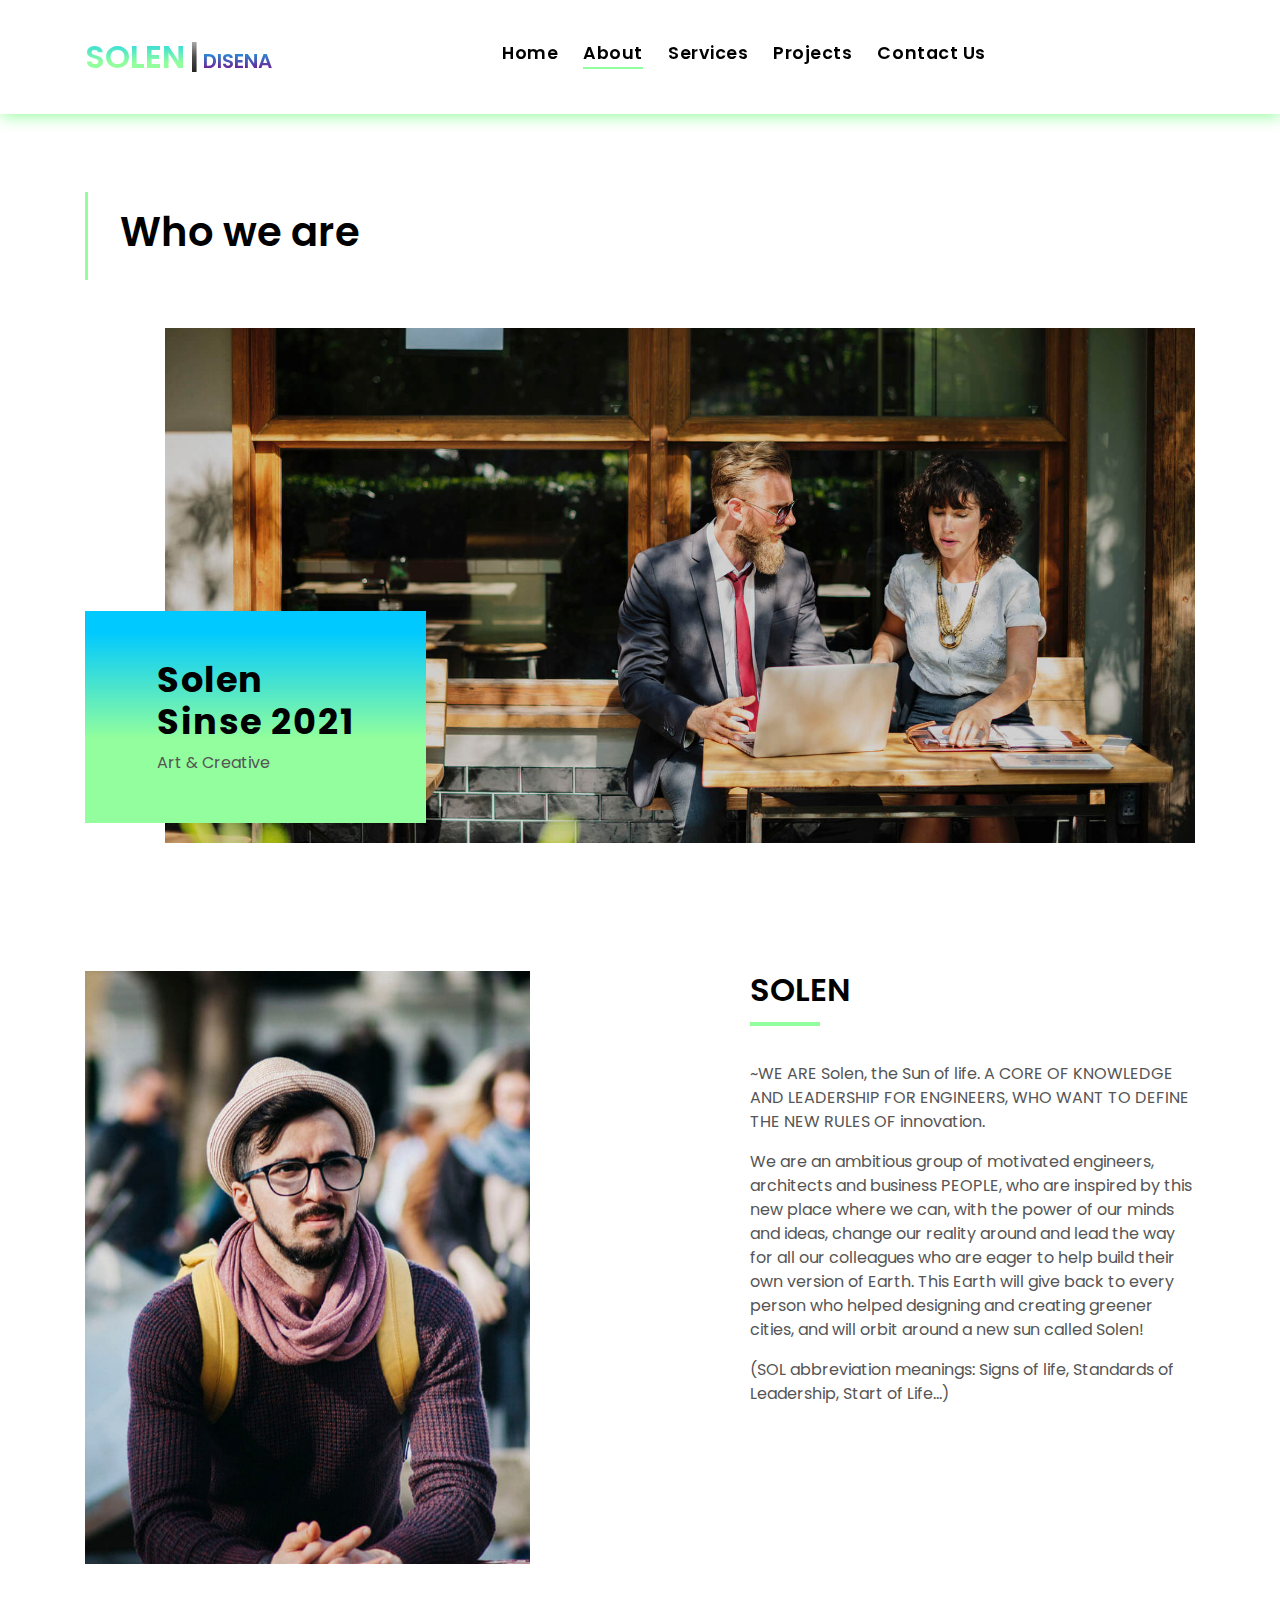
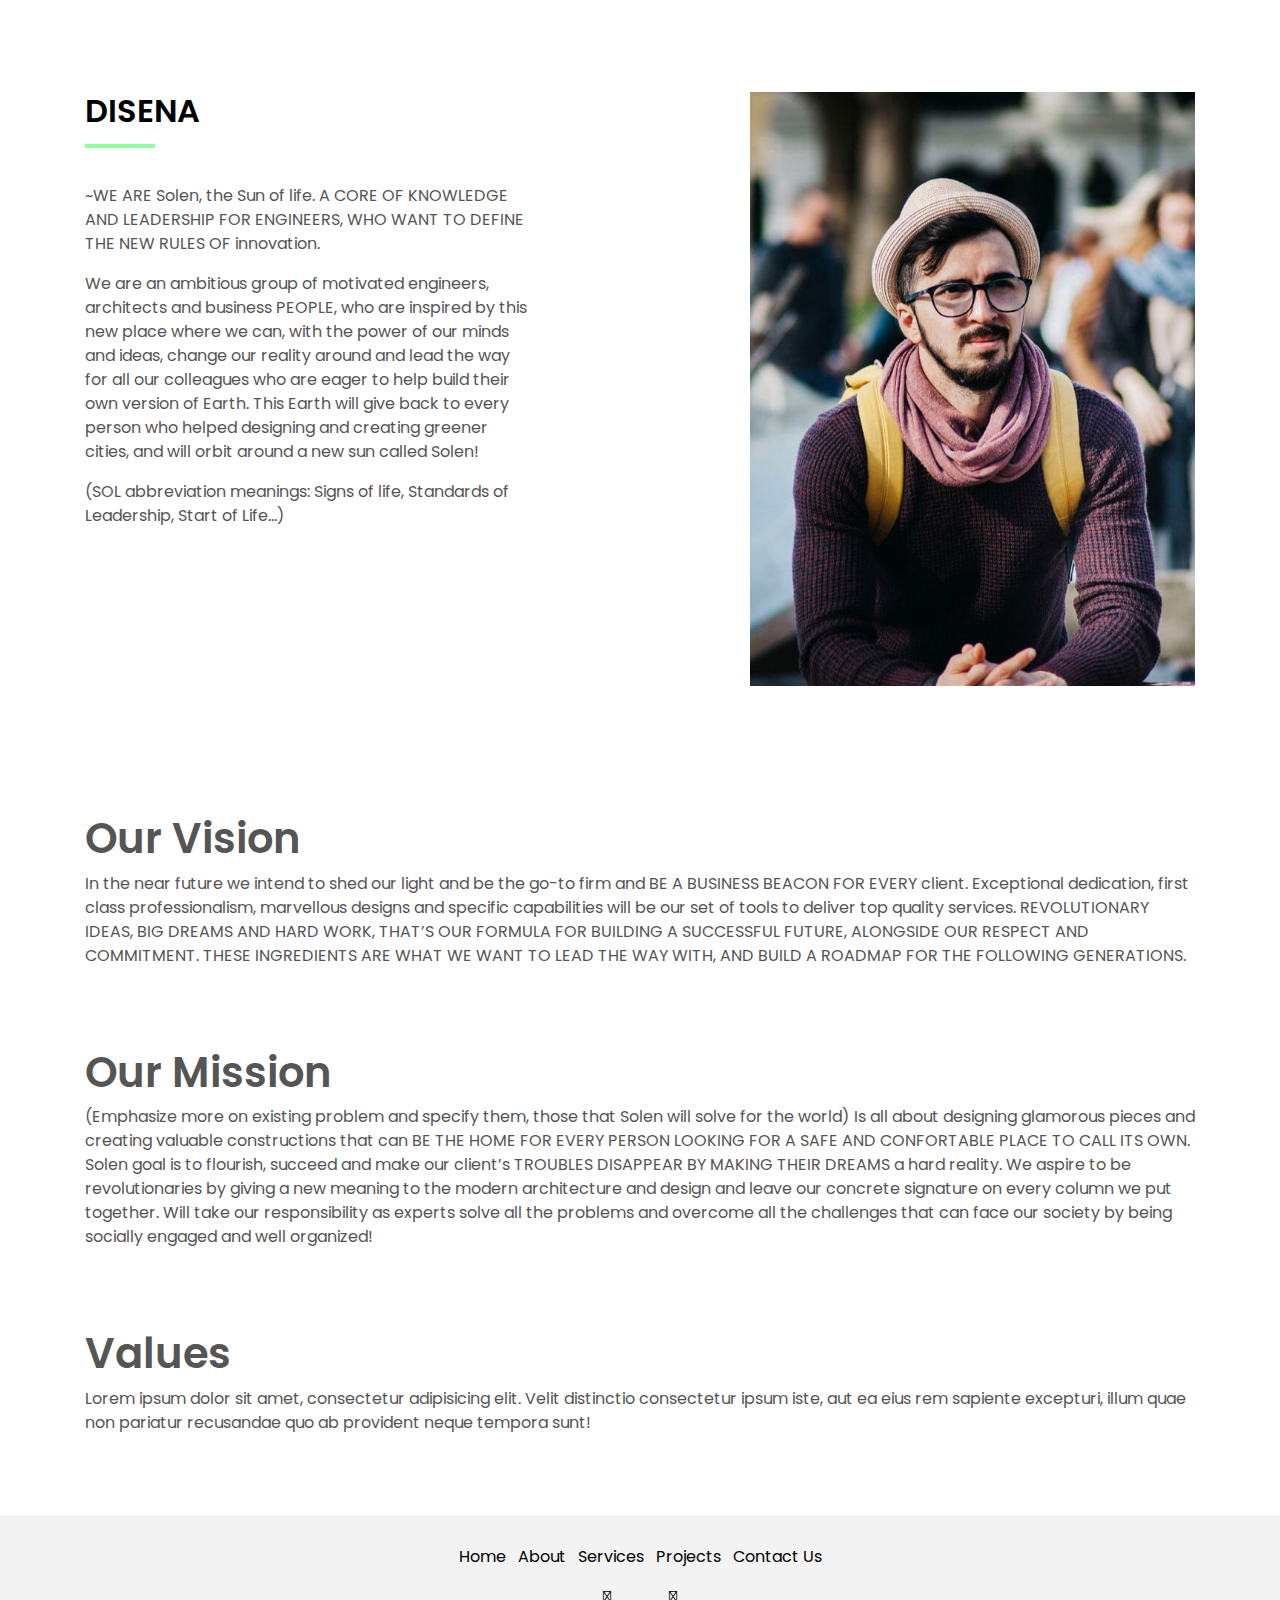
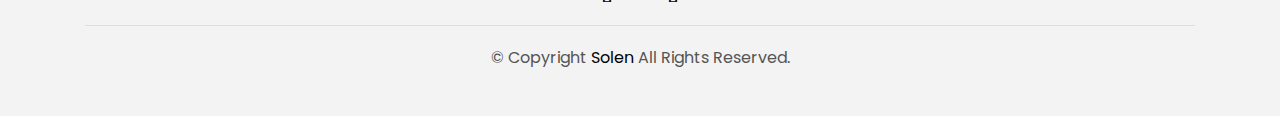
==== commit aa3e4513: "Update aboutsolen.html" ====
--- a/aboutsolen.html
+++ b/aboutsolen.html
@@ -28,12 +28,7 @@
     <div class="click-closed"></div>
     <nav class="navbar navbar-default navbar-trans navbar-expand-lg fixed-top  ">
       <div class="container">
-        <button class="navbar-toggler collapsed" type="button" data-toggle="collapse" data-target="#navbarDefault"
-          aria-controls="navbarDefault" aria-expanded="false" aria-label="Toggle navigation">
-          <span></span>
-          <span></span>
-          <span></span>
-        </button>
+      
         <div style="margin: 0px;">
         <a id="asolen" class="navbar-brand text-brand" href="index.html">SOLEN</a> 
         <span class="navbar-brand text-brand" id="blockk" >|</span>
@@ -58,7 +53,12 @@
           </li>
         </ul>
       </div>
-      
+      <button class="navbar-toggler collapsed" type="button" data-toggle="collapse" data-target="#navbarDefault"
+      aria-controls="navbarDefault" aria-expanded="false" aria-label="Toggle navigation">
+      <span></span>
+      <span></span>
+      <span></span>
+    </button>
     </div>
     </nav>
 
@@ -72,18 +72,7 @@
               <h1 class="title-single">Who we are </h1>
             </div>
           </div>
-          <div class="col-md-12 col-lg-4">
-            <nav aria-label="breadcrumb" class="breadcrumb-box d-flex justify-content-lg-end">
-              <ol class="breadcrumb">
-                <li class="breadcrumb-item">
-                  <a href="indexsolen.html">Home</a>
-                </li>
-                <li class="breadcrumb-item active" aria-current="page">
-                  About
-                </li>
-              </ol>
-            </nav>
-          </div>
+      
         </div>
       </div>
     </section>
--- a/css/style.css
+++ b/css/style.css
@@ -2010,10 +2010,7 @@
   .property-contact {
     margin-top: 2.5rem;
   }
-  #asolen{
  
-    margin-left: 10rem;
-}
 
 }
 
@@ -2088,4 +2085,4 @@
   .box-collapse .title-box-d .title-d {
     font-size: 1.3rem;
   }
-}+}
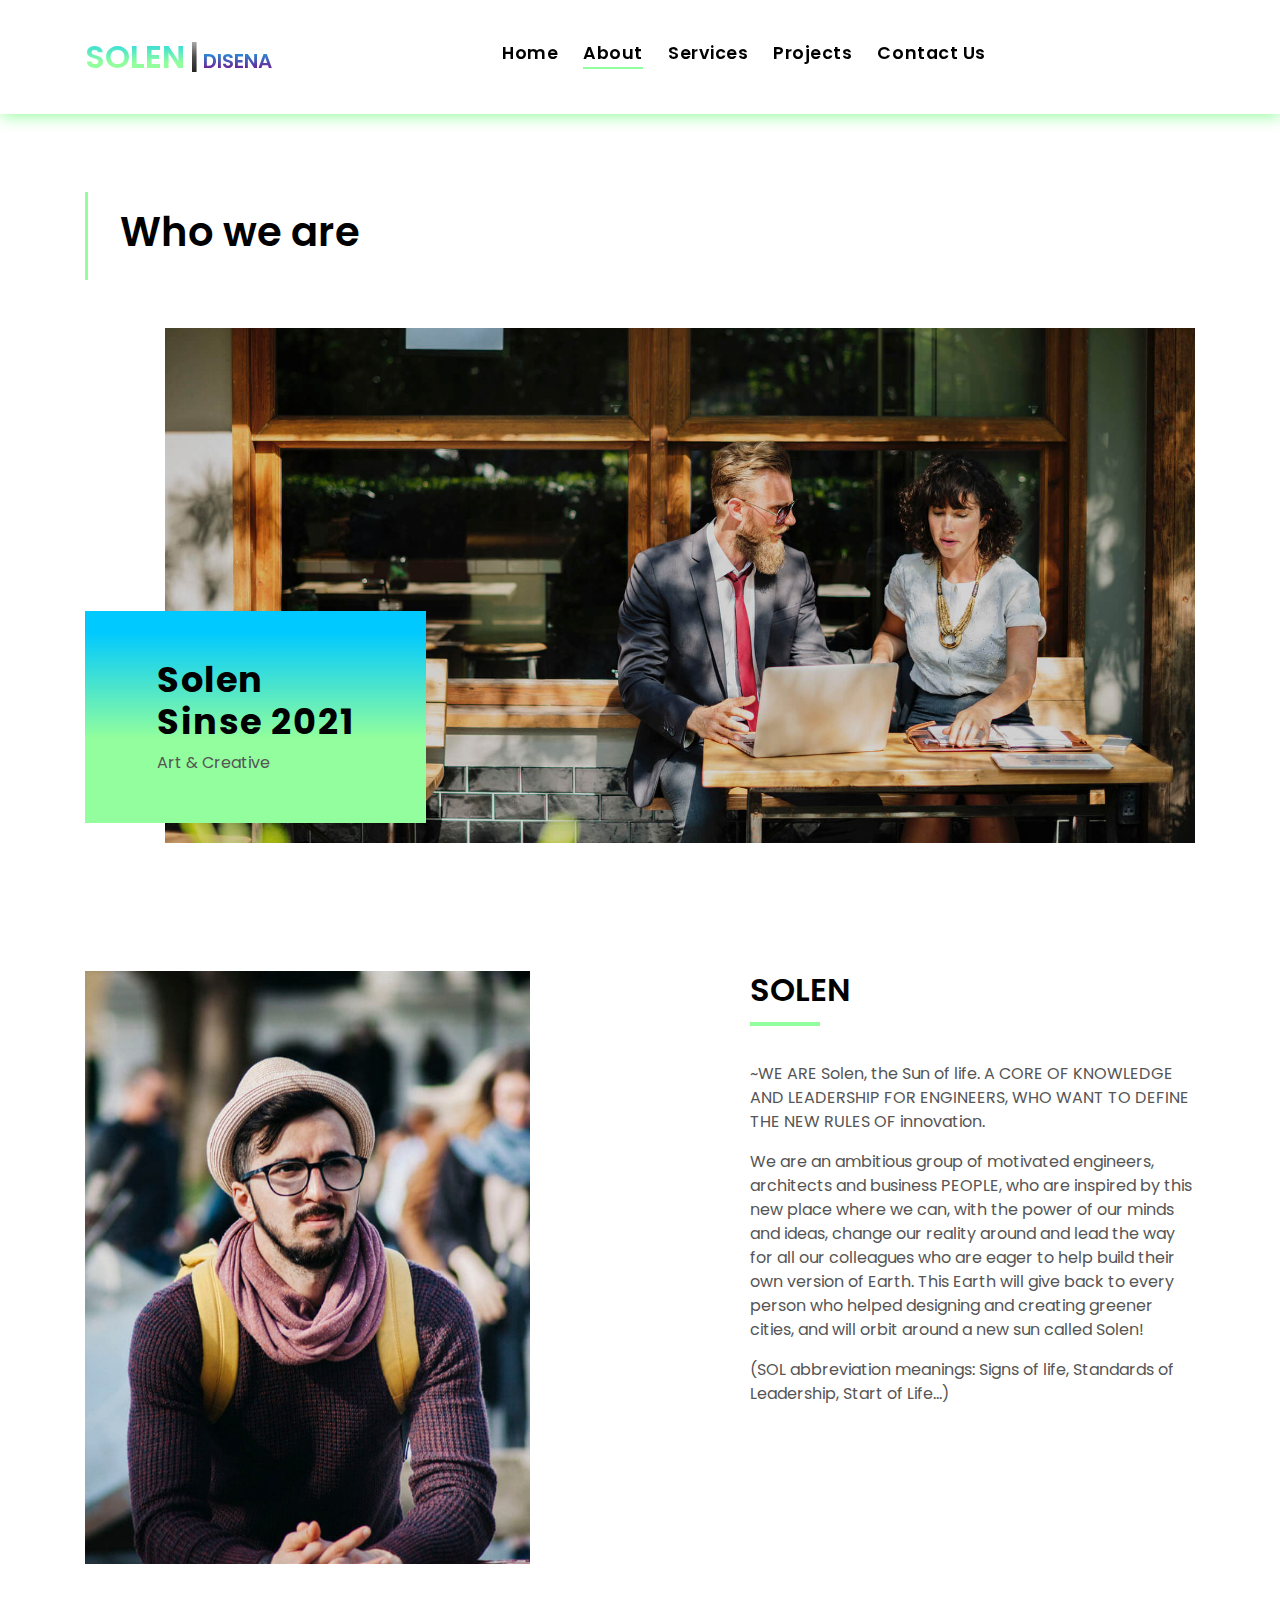
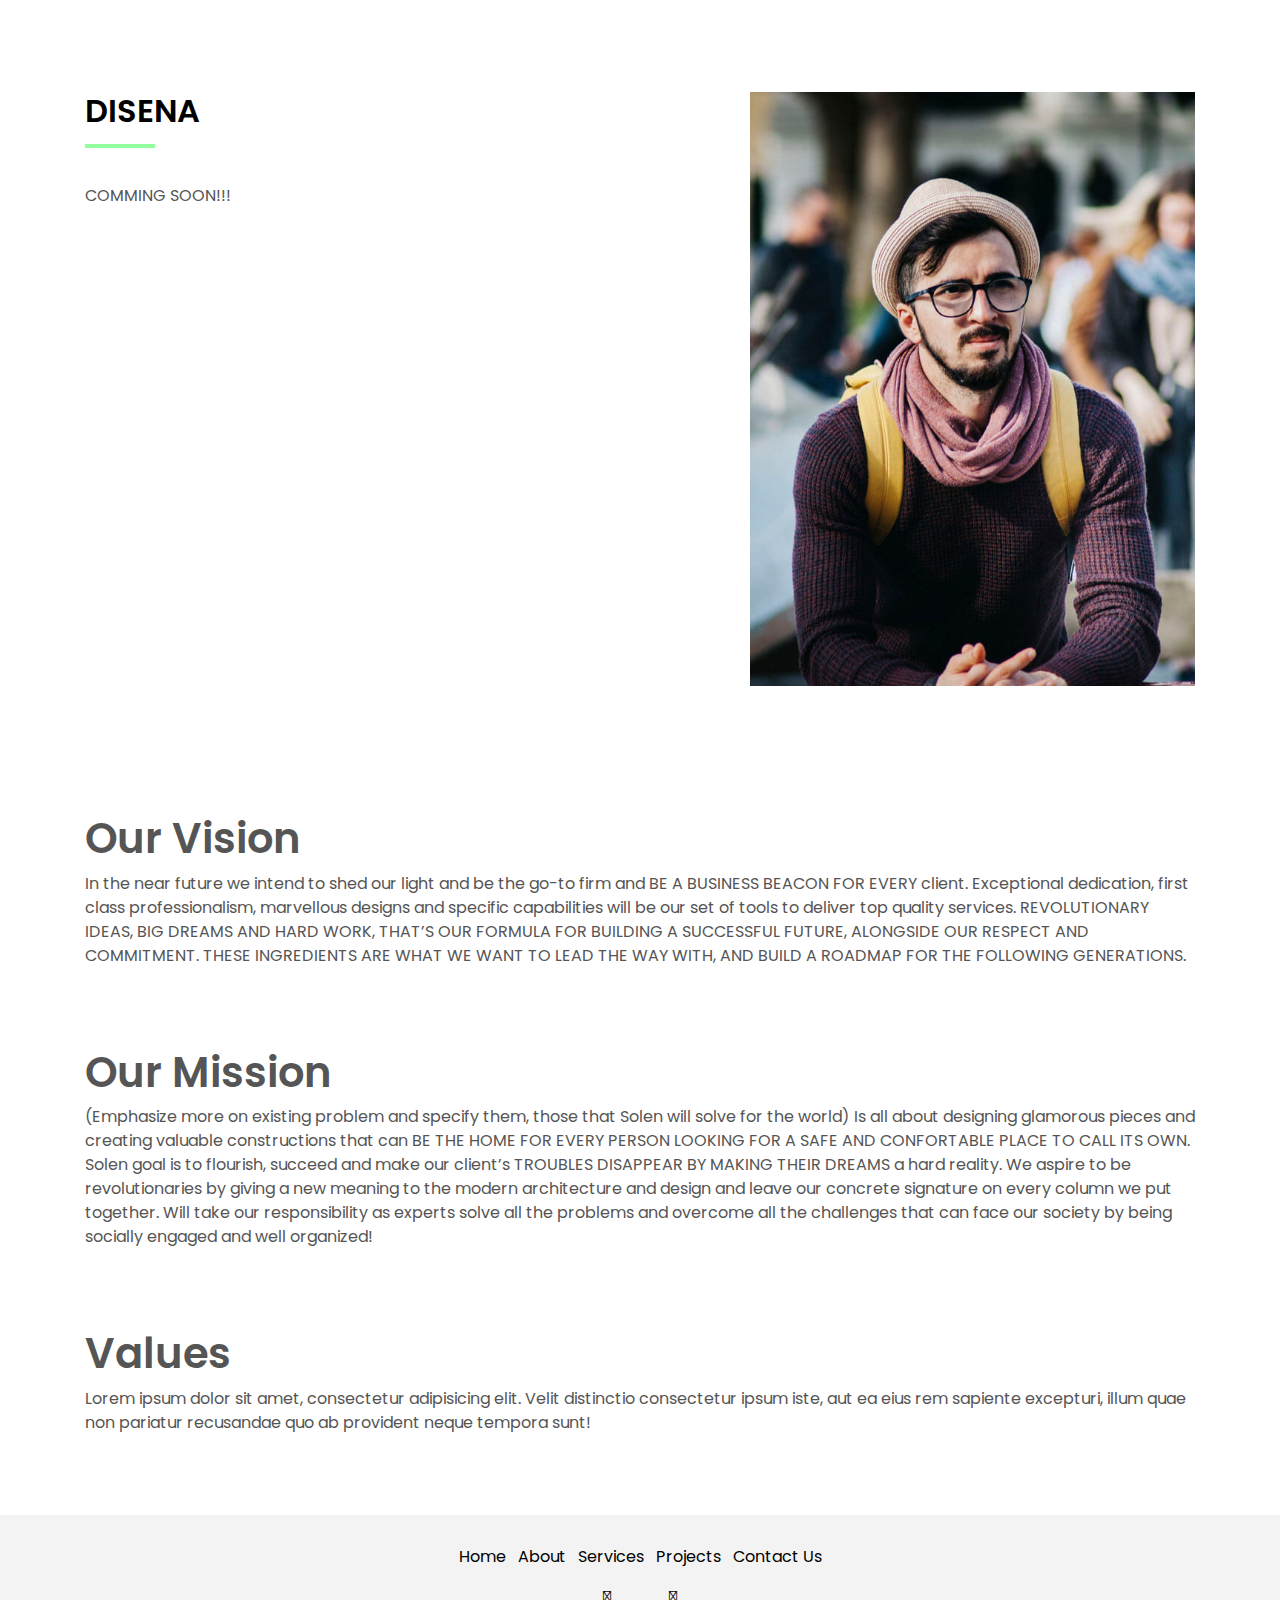
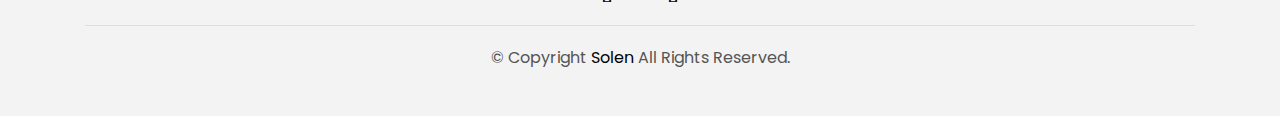
==== commit 699b3417: "new commit" ====
--- a/aboutsolen.html
+++ b/aboutsolen.html
@@ -28,11 +28,11 @@
     <div class="click-closed"></div>
     <nav class="navbar navbar-default navbar-trans navbar-expand-lg fixed-top  ">
       <div class="container">
-      
+
         <div style="margin: 0px;">
         <a id="asolen" class="navbar-brand text-brand" href="index.html">SOLEN</a> 
         <span class="navbar-brand text-brand" id="blockk" >|</span>
-        <a id="adisena" class="disena navbar-brand  " href="#DISENA" >DISENA</a>
+        <a id="adisena" class="disena navbar-brand  " href="Disena.html" >DISENA</a>
       </div>
       <div class="navbar-collapse collapse justify-content-center" id="navbarDefault">
         <ul class="navbar-nav">
@@ -130,16 +130,7 @@
                 <div class="title-box-d">
                   <h3 id="DiSENA" class="title-d">DISENA</h3>
                 </div>
-                <p class="color-text-a ">
-                  ~WE ARE Solen, the Sun of life. A CORE OF KNOWLEDGE AND LEADERSHIP FOR ENGINEERS,
-                   WHO WANT TO DEFINE THE NEW RULES OF innovation.
-                <p class="color-text-a ">
-                  We are an ambitious group of motivated engineers, architects and business PEOPLE, who are inspired by 
-                  this new place where we can, with the power of our minds and ideas, change our reality around and lead 
-                  the way for all our colleagues who are eager to help build their own version of Earth. This Earth will give 
-                  back to every person who helped designing and creating greener cities, and will orbit around a new sun called Solen!
-                  <p class="color-text-a">
-                    (SOL abbreviation meanings: Signs of life, Standards of Leadership, Start of Life…)
+                <p>COMMING SOON!!!
                 </p>
               </div>
               <div class="col-lg-2  d-none d-lg-block">
--- a/css/style.css
+++ b/css/style.css
@@ -3,6 +3,19 @@
   font-family: 'Poppins', sans-serif;
   color: #555555;
 }
+.containerrr {
+  position: relative;
+  text-align: center;
+  color: white;
+}
+.top-left {
+  position: absolute;
+  top: 8px;
+  left: 16px;
+}
+
+
+
 
 h1,
 h2,
@@ -295,6 +308,9 @@
 }
 
 /*------/ Icon Box /------*/
+.icon-box{
+  margin: auto;
+}
 
 .icon-box .icon-box-icon {
   display: table-cell;
@@ -613,10 +629,7 @@
   
 }
 
-.navbar-default .nav-search {
-  color: #000000;
-  font-size: 1.5rem;
-}
+
 
 .navbar-default.navbar-reduce {
   background-color: #fff;
@@ -802,6 +815,7 @@
 /*------/ Hamburger Navbar /------*/
 
 .navbar-toggler {
+  
   position: relative;
 }
 
@@ -1651,58 +1665,8 @@
   font-size: 14px;
 }
 
-/*======================================
-//--//-->   FORM INPUT
-======================================*/
-
-
-
-
-/*======================================
-//--//-->   BUTTON
-======================================*/
-
-.btn {
-  transition: .5s ease;
-}
-
-.btn.btn-a,
-.btn.btn-b {
-  border-radius: 0;
-  padding: 1rem 3rem;
-  letter-spacing: .05rem;
-}
-
-.btn.btn-a {
-  background-color: #000000;
-  color: #ffffff;
-}
-
-.btn.btn-a:hover {
-  background-color: #92fe9d;
-  color: #000000;
-}
-
-.btn.btn-b {
-  background-color: #92fe9d;
-  color: #000000;
-}
-
-.btn.btn-b:hover {
-  background-color: #000000;
-  color: #ffffff;
-}
-
-.btn.btn-b-n {
-  background-color: #92fe9d;
-  color: #ffffff;
-  border-radius: 0;
-}
-
-.btn.btn-b-n:hover {
-  background-color: #26a356;
-  color: #ffffff;
-}
+
+
 
 @media (min-width: 576px) {
 
@@ -1889,6 +1853,7 @@
   }
 }
 
+
 @media (min-width: 768px) and (min-width: 768px) {
   .card-box-a:hover .card-overlay-a-content {
     bottom: 60px;
@@ -2010,7 +1975,7 @@
   .property-contact {
     margin-top: 2.5rem;
   }
- 
+
 
 }
 
@@ -2081,8 +2046,10 @@
   .box-collapse .title-box-d {
     left: 35px;
   }
-
+.hero .he  {
+  font-size:20px ;
+}
   .box-collapse .title-box-d .title-d {
     font-size: 1.3rem;
   }
-}
+}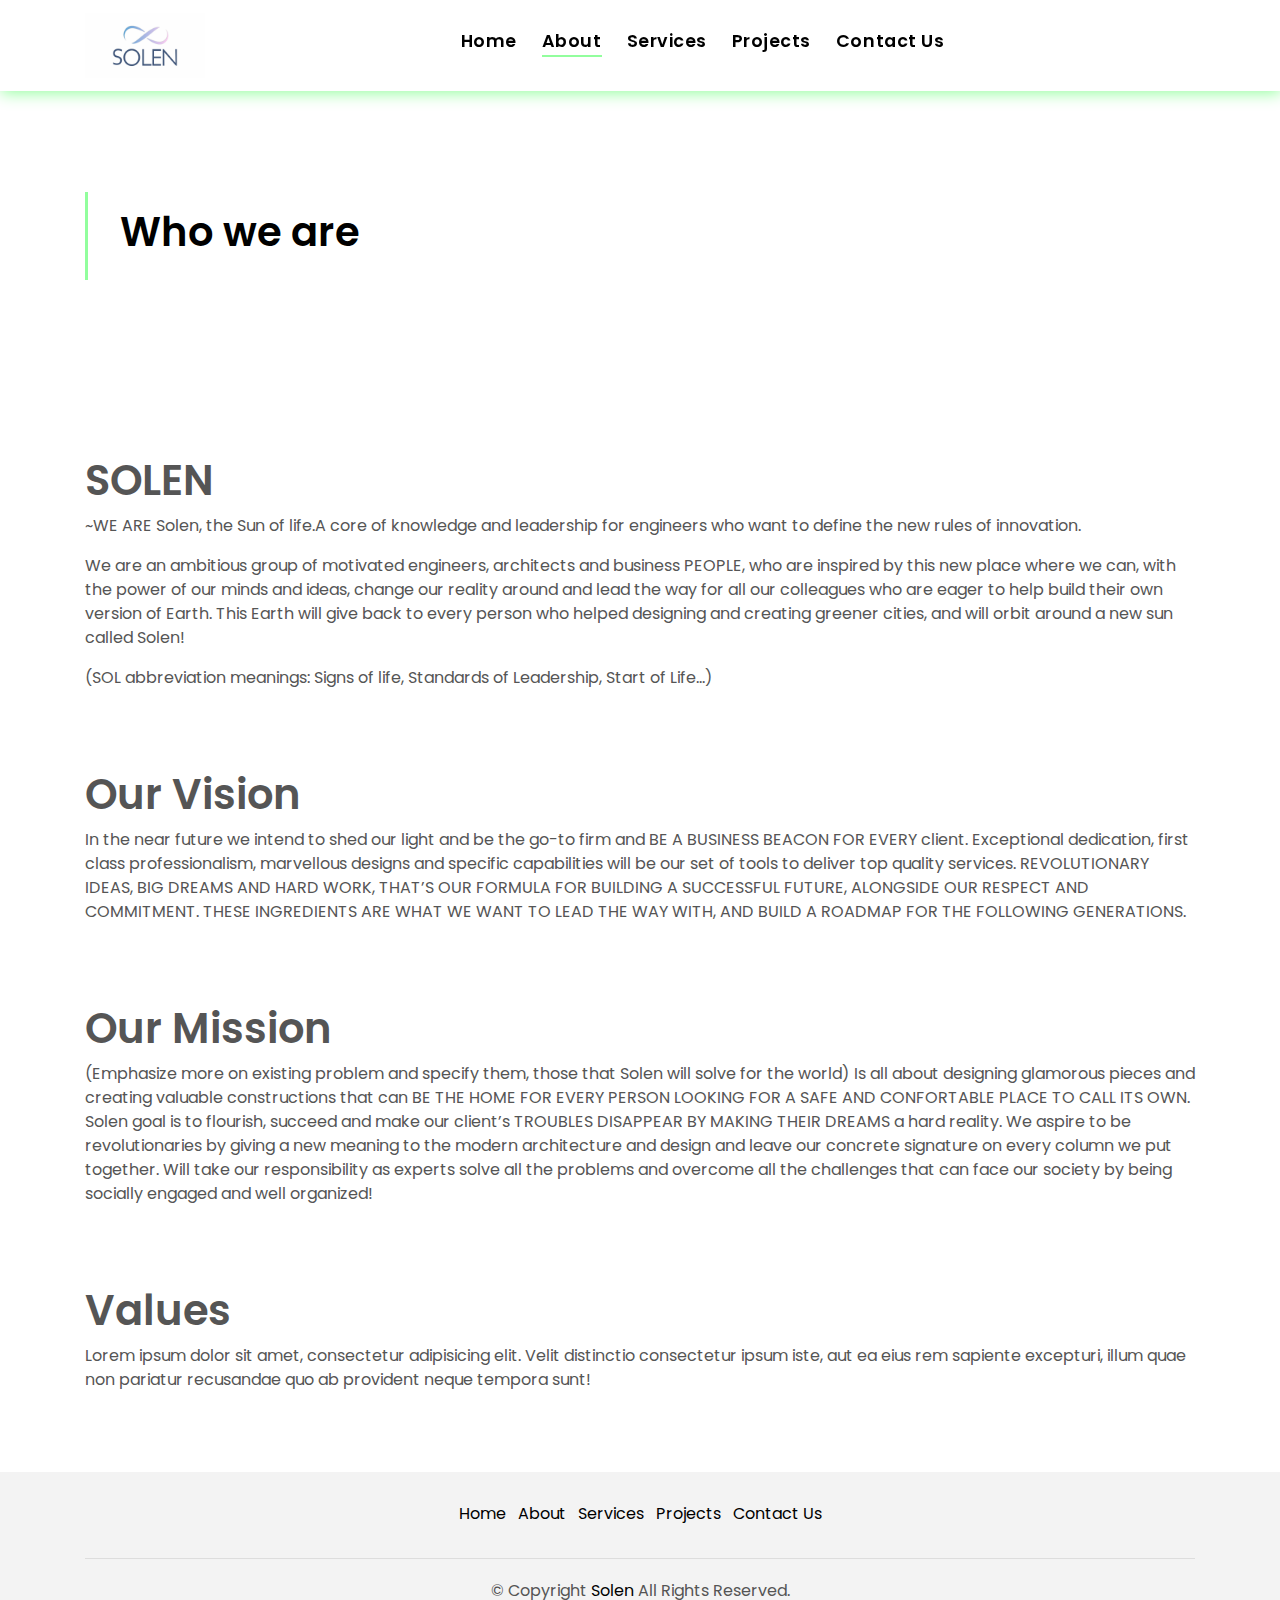
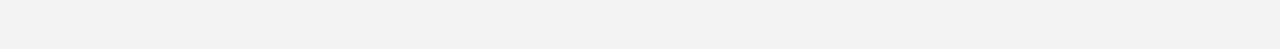
==== commit 144867e4: "aaa" ====
--- a/aboutsolen.html
+++ b/aboutsolen.html
@@ -29,11 +29,14 @@
     <nav class="navbar navbar-default navbar-trans navbar-expand-lg fixed-top  ">
       <div class="container">
 
-        <div style="margin: 0px;">
-        <a id="asolen" class="navbar-brand text-brand" href="index.html">SOLEN</a> 
-        <span class="navbar-brand text-brand" id="blockk" >|</span>
-        <a id="adisena" class="disena navbar-brand  " href="Disena.html" >DISENA</a>
-      </div>
+      
+        <a id="asolen" class="navbar-brand text-brand " href="index.html">
+          <div class="logo-img">
+          <img src="img/Solenlogo.jpeg" class="img-fluid">
+        </div>
+        </a> 
+
+      
       <div class="navbar-collapse collapse justify-content-center" id="navbarDefault">
         <ul class="navbar-nav">
           <li class="nav-item">
@@ -79,10 +82,17 @@
     <!--/ Intro Single End /-->
   
     <!--/ About Star /-->
-    <section class="section-about">
+   <!--   <section class="section-about">
       <div class="container">
         <div class="row">
-          <div class="col-sm-12">
+
+
+
+
+
+
+          
+        <div class="col-sm-12">
             <div class="about-img-box">
               <img src="img/slide-about-1.jpg" alt="" class="img-fluid">
             </div>
@@ -92,12 +102,13 @@
                 <br> Sinse 2021</h3>
               <p>Art & Creative</p>
             </div>
-          </div>
+          </div> 
           <div class="col-md-12 section-t8">
+            <div class="container">
             <div class="row">
-              <div class="col-md-6 col-lg-5">
+             <div class="col-md-6 col-lg-5">
                 <img src="img/about-2.jpg" alt="" class="img-fluid ">
-              </div>
+              </div> 
               <div class="col-lg-2  d-none d-lg-block">
             
               </div>
@@ -107,19 +118,20 @@
                     
                     </h3>
                 </div>
-                <p class="color-text-a ">
+                <p  class="content-c para">
                   ~WE ARE Solen, the Sun of life. A CORE OF KNOWLEDGE AND LEADERSHIP FOR ENGINEERS,
                    WHO WANT TO DEFINE THE NEW RULES OF innovation.
-                <p class="color-text-a ">
+                <p  class="content-c para">
                   We are an ambitious group of motivated engineers, architects and business PEOPLE, who are inspired by 
                   this new place where we can, with the power of our minds and ideas, change our reality around and lead 
                   the way for all our colleagues who are eager to help build their own version of Earth. This Earth will give 
                   back to every person who helped designing and creating greener cities, and will orbit around a new sun called Solen!
-                  <p class="color-text-a">
+                  <p  class="content-c para">
                     (SOL abbreviation meanings: Signs of life, Standards of Leadership, Start of Life…)
                 </p>
               </div>
             </div> 
+            </div>
           </div>
 
 
@@ -139,15 +151,44 @@
                 <img src="img/about-2.jpg" alt="" class="img-fluid ">
               </div>
             </div> 
-          </div>
+          </div> 
+
+
+
+
+
+
+
         </div>       
       </div>
-    </section>
+    </section> -->
 
 
     
   <section class="section-services section-t8">
     <div class="container">
+      <div class="row">
+        <div class="col-md-12">
+          <div class="title-wrap d-flex justify-content-between">
+            <div class="title-box">
+              <h2 class="title-a">SOLEN</h2>
+              <div class="card-body-c">
+                <p  class="content-c para">
+                  ~WE ARE Solen, the Sun of life.A core of knowledge and leadership 
+                  for engineers who want to define the new rules of innovation.
+                <p  class="content-c para">
+                  We are an ambitious group of motivated engineers, architects and business PEOPLE, who are inspired by 
+                  this new place where we can, with the power of our minds and ideas, change our reality around and lead 
+                  the way for all our colleagues who are eager to help build their own version of Earth. This Earth will give 
+                  back to every person who helped designing and creating greener cities, and will orbit around a new sun called Solen!
+                  <p  class="content-c para">
+                    (SOL abbreviation meanings: Signs of life, Standards of Leadership, Start of Life…)
+                </p>
+              </div>
+            </div> 
+          </div>
+        </div>
+      </div>
       <div class="row">
         <div class="col-md-12">
           <div class="title-wrap d-flex justify-content-between">
@@ -230,24 +271,25 @@
           </nav>
           <div class="socials-a">
             <ul class="list-inline">
-              <li class="list-inline-item">
-                <a href="#">
-                  <i class="fab fa-facebook"></i>
-                </a>
-              </li>
-             
-              <li  class="list-inline-item">
-                <a href="#">
-                  <i class="fab fa-linkedin-in"></i>
-                </a>
-              </li>
-              <li class="list-inline-item">
-                <a href="#">
-                  <i class="fab fa-instagram"></i>
-                </a>
-              </li>
-         
-            </ul>
+              <!--   <li class="list-inline-item">
+                   <a href="#">
+                     <i class="fab fa-facebook"></i>
+                   </a>
+                 </li>
+                
+                
+                 <li class="list-inline-item">
+                   <a href="#">
+                     <i class="fab fa-instagram"></i>
+                   </a>
+                 </li> -->
+                 <li class="list-inline-item">
+                   <a href="#">
+                     <i class="fab fa-linkedin-in"></i>
+                   </a>
+                 </li>
+            
+               </ul>
           </div>
           <div class="copyright-footer">
             <p class="copyright color-text-a">
--- a/css/style.css
+++ b/css/style.css
@@ -621,8 +621,8 @@
 .navbar-default {
   transition: all .5s ease-in-out;
   background-color: #ffffff;
-  padding-top: 28px;
-  padding-bottom: 28px;
+ /* padding-top: 28px;
+  padding-bottom: 28px;*/
   -webkit-backface-visibility: hidden;
   backface-visibility: hidden;
   box-shadow: 1px 2px 15px #92fe9d;
@@ -745,6 +745,14 @@
 .navbar-default.navbar-reduce .nav-link.active {
   color: #000000;
 }
+.logo-img{
+  width: 120px;
+
+  
+  overflow: hidden;
+
+}
+
 
 .navbar-default.navbar-reduce .navbar-brand {
   
@@ -2052,4 +2060,7 @@
   .box-collapse .title-box-d .title-d {
     font-size: 1.3rem;
   }
-}+
+
+  
+}
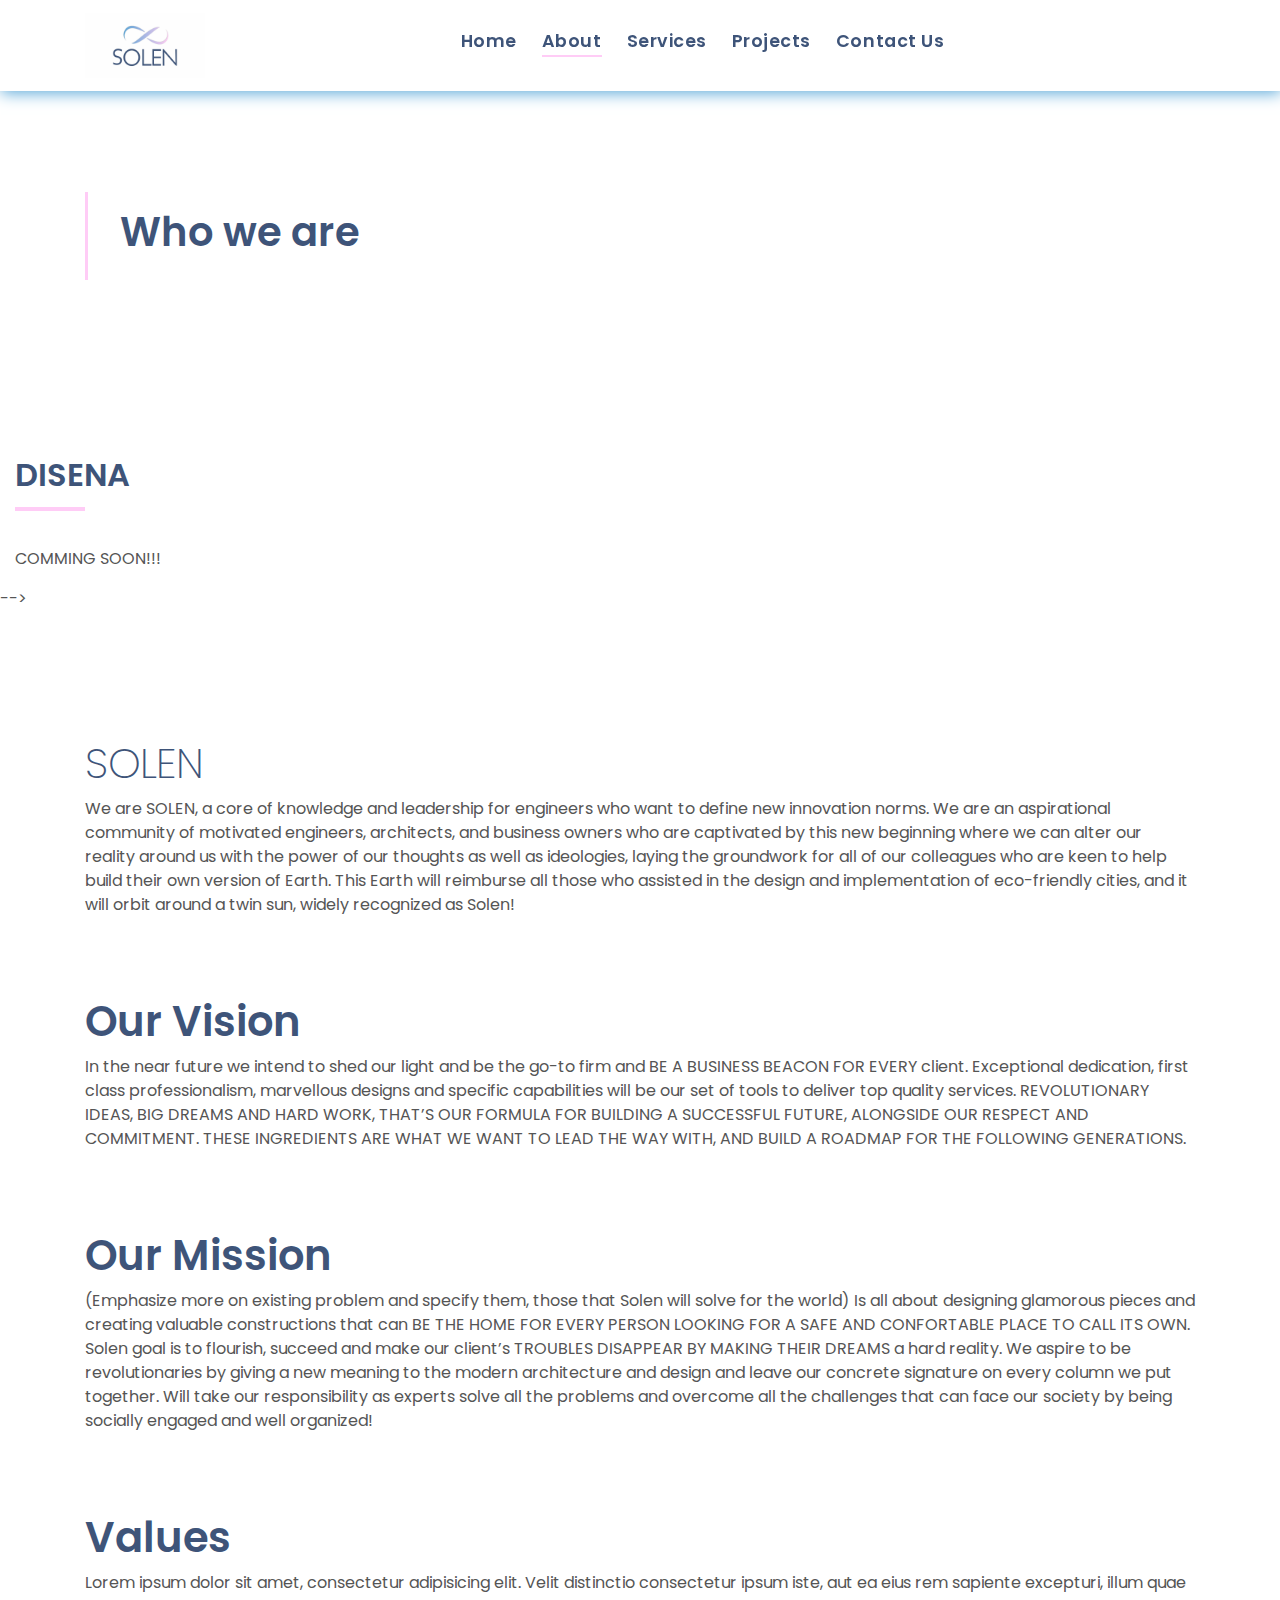
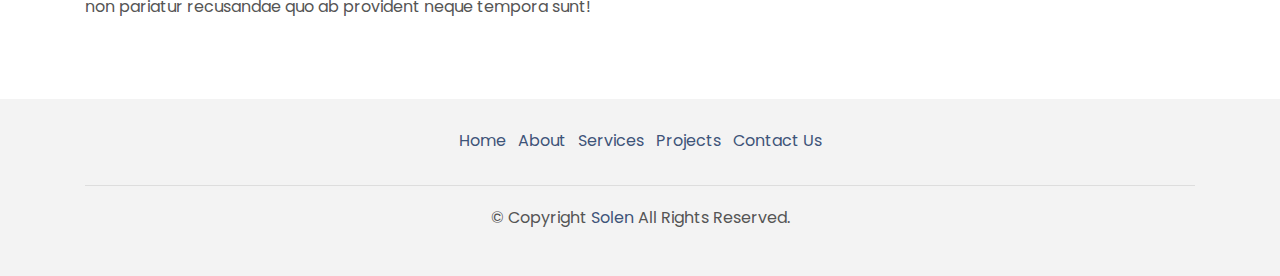
==== commit b47c9580: "zdgfdsg" ====
--- a/aboutsolen.html
+++ b/aboutsolen.html
@@ -72,7 +72,7 @@
         <div class="row">
           <div class="col-md-12 col-lg-8">
             <div class="title-single-box">
-              <h1 class="title-single">Who we are </h1>
+              <h1  class="title-single">Who we are </h1>
             </div>
           </div>
       
@@ -134,7 +134,7 @@
             </div>
           </div>
 
-
+        -->
 
           <div id="DISENA" class="col-md-12 section-t8">
             <div class="row">
@@ -171,9 +171,9 @@
         <div class="col-md-12">
           <div class="title-wrap d-flex justify-content-between">
             <div class="title-box">
-              <h2 class="title-a">SOLEN</h2>
+              <h2 style="font-weight: 200;" class="title-a">SOLEN</h2>
               <div class="card-body-c">
-                <p  class="content-c para">
+              <!--  <p  class="content-c para">
                   ~WE ARE Solen, the Sun of life.A core of knowledge and leadership 
                   for engineers who want to define the new rules of innovation.
                 <p  class="content-c para">
@@ -183,7 +183,19 @@
                   back to every person who helped designing and creating greener cities, and will orbit around a new sun called Solen!
                   <p  class="content-c para">
                     (SOL abbreviation meanings: Signs of life, Standards of Leadership, Start of Life…)
-                </p>
+                </p> -->
+                <p  class="content-c para">
+                  We are SOLEN, a core of knowledge and leadership for
+                   engineers who want to define new innovation norms.
+                  We are an aspirational community of motivated engineers, architects,
+                   and business owners who are captivated by this new beginning where we can 
+                   alter our reality around us with the power of our thoughts as well as
+                    ideologies, laying the groundwork for all of our colleagues who are 
+                    keen to help build their own version of Earth. This Earth will reimburse
+                     all those who assisted in the design and implementation of eco-friendly cities,
+                   and it will orbit around a twin sun, widely recognized as Solen!
+                </p>
+                
               </div>
             </div> 
           </div>
--- a/css/style.css
+++ b/css/style.css
@@ -3,16 +3,18 @@
   font-family: 'Poppins', sans-serif;
   color: #555555;
 }
+/*
 .containerrr {
   position: relative;
   text-align: center;
   color: white;
 }
+
 .top-left {
   position: absolute;
   top: 8px;
   left: 16px;
-}
+}*/
 
 
 
@@ -26,18 +28,18 @@
   color: #000000;
 }
 a{
-  color: #000000;
+  color: #3e5479;
 }
 
 a:hover{
-  color: black;
+  
   text-decoration: none;
 }
 
 
 
 
-
+/*
 
 .disena { 
   font-size: 20px;
@@ -49,6 +51,7 @@
   color:rgba(0,0,0,0);
   text-decoration: none;
 }
+
 @keyframes rainbow { 
   0%{background-position:top}
   50%{background-position:bottom}
@@ -115,7 +118,7 @@
   50%{background-position:bottom}
   100%{background-position:top}
 }
-
+*/
 
 
 
@@ -182,16 +185,16 @@
 }
 
 .color-a {
-  color: #000000;
-}
-
-.color-b {
+  color: #3e5479;
+}
+
+/*.color-b {
   color: #92fe9d;
 }
 
 .color-d {
   color: #adadad;
-}
+}*/
 
 .color-text-a {
   color: #555555;
@@ -203,8 +206,8 @@
 
 /*------/ Nav Pills  /------*/
 
-.nav-pills-a.nav-pills .nav-link {
-  color: #000000;
+/*.nav-pills-a.nav-pills .nav-link {
+  color: #3e5479;
   position: relative;
   font-weight: 600;
 }
@@ -222,7 +225,7 @@
   height: 2px;
   background-color: #92fe9d;
   z-index: 2;
-}
+}*/
 
 /*------/ Bg Image /------*/
 
@@ -272,7 +275,7 @@
 .pagination-a .pagination .page-link:hover,
 .pagination-a .pagination .page-link:active,
 .pagination-a .pagination .page-link:focus {
-  background-color: #92fe9d;
+  background-color: #59a7d8;
 }
 
 .pagination-a .pagination .page-link span {
@@ -299,28 +302,30 @@
 }
 
 .pagination-a .pagination .page-item.active .page-link {
-  background-color: #92fe9d;
+  background-color: #59a7d8;
 }
 
 .a {
-  color: #92fe9d;
+  color: #ffccf6;
   font-size: 1.3rem;
 }
 
-/*------/ Icon Box /------*/
+/*------/ Icon Box /------
 .icon-box{
   margin: auto;
-}
+}*/
 
 .icon-box .icon-box-icon {
   display: table-cell;
   vertical-align: top;
   font-size: 36px;
-  color: #000000;
+  color: #a8b7e1;
   width: 50px;
   padding-top: 8px;
 }
-
+.icon-title{
+  color: #a8b7e1;
+}
 .icon-box .icon-box-content {
   padding-top: 18px;
 }
@@ -354,7 +359,7 @@
 }
 
 .title-a {
-  color:#555555 ;
+  color:#3e5479 ;
  
   font-size: 2.6rem;
   font-weight: 600;
@@ -382,6 +387,9 @@
   margin-bottom: 1rem;
   position: relative;
 }
+.title-d{
+  color: #3e5479;
+}
 
 .title-box-d .title-d {
   font-weight: 600;
@@ -393,7 +401,7 @@
   position: absolute;
   width: 70px;
   height: 4px;
-  background-color: #92fe9d;
+  background-color: #ffccf6;
   bottom: 20px;
   left: 0;
 }
@@ -491,7 +499,10 @@
 .owl-arrow .owl-nav .owl-next {
   margin-left: 15px;
 }
-
+.num{
+margin-left: 80px;
+
+}
 .nav-arrow-a .owl-arrow .owl-nav {
   font-size: 1.8rem;
   margin-top: -110px;
@@ -544,7 +555,7 @@
 .back-to-top {
   position: fixed;
   display: none;
-  background:  #00c9ff;
+  background:  #59a7d8;
   color: #fff;
   width: 44px;
   height: 44px;
@@ -582,7 +593,7 @@
   top: calc(50% - 30px);
   left: calc(50% - 30px);
   border: 6px solid #f2f2f2;
-  border-top: 6px solid #92fe9d;
+  border-top: 6px solid #59a7d8;
   border-radius: 50%;
   width: 60px;
   height: 60px;
@@ -625,7 +636,7 @@
   padding-bottom: 28px;*/
   -webkit-backface-visibility: hidden;
   backface-visibility: hidden;
-  box-shadow: 1px 2px 15px #92fe9d;
+  box-shadow: 1px 2px 15px #59a7d8;
   
 }
 
@@ -633,7 +644,7 @@
 
 .navbar-default.navbar-reduce {
   background-color: #fff;
-  box-shadow: 1px 2px 15px #92fe9d;
+  box-shadow: 1px 2px 15px #59a7d8;
 }
 
 .navbar-default.navbar-trans,
@@ -653,7 +664,7 @@
 .navbar-default.navbar-trans .nav-link,
 .navbar-default.navbar-reduce .nav-link {
   font-size: 1.1rem;
-  color: #000000;
+  color: #3e5479;
   font-weight: 600;
   letter-spacing: 0.030em;
   transition: all 0.1s ease-in-out;
@@ -671,7 +682,7 @@
   width: 100%;
   height: 2px;
   z-index: 0;
-  background-color: #92fe9d;
+  background-color: #3e5479;
   -webkit-transform: scaleX(0);
   transform: scaleX(0);
   -webkit-transform-origin: right;
@@ -683,7 +694,7 @@
 
 .navbar-default.navbar-trans .nav-link:hover,
 .navbar-default.navbar-reduce .nav-link:hover {
-  color: #000000;
+  color: #3e5479;
 }
 
 .navbar-default.navbar-trans .nav-link:hover:before,
@@ -707,44 +718,45 @@
 }
 
 .navbar-default.navbar-trans .nav-link:before {
-  background-color: #92fe9d;
+  background-color: #ffccf6;
 }
 
 .navbar-default.navbar-trans .nav-link:hover {
-  color: #000000;
+  color: #ffccf6;
 }
 
 .navbar-default.navbar-trans .show > .nav-link,
 .navbar-default.navbar-trans .active > .nav-link,
 .navbar-default.navbar-trans .nav-link.show,
 .navbar-default.navbar-trans .nav-link.active {
-  color: #000000;
+  color: #3e5479;
 }
 
 .navbar-default.navbar-reduce {
   transition: all .5s ease-in-out;
-  padding-top: 19px;
-  padding-bottom: 19px;
+ 
 }
 
 .navbar-default.navbar-reduce .nav-link {
-  color: #000000;
+  color: #3e5479;
 }
 
 .navbar-default.navbar-reduce .nav-link:before {
-  background-color: #92fe9d;
+  background-color: #ffccf6;
 }
 
 .navbar-default.navbar-reduce .nav-link:hover {
-  color: #000000;
+  color: #ffccf6;
 }
 
 .navbar-default.navbar-reduce .show > .nav-link,
 .navbar-default.navbar-reduce .active > .nav-link,
 .navbar-default.navbar-reduce .nav-link.show,
 .navbar-default.navbar-reduce .nav-link.active {
-  color: #000000;
-}
+  color: #3e5479;
+}
+
+
 .logo-img{
   width: 120px;
 
@@ -834,7 +846,7 @@
 
 .navbar-toggler span {
   display: block;
-  background-color: #000000;
+  background-color: #3e5479;
   height: 3px;
   width: 25px;
   margin-top: 4px;
@@ -1006,11 +1018,11 @@
 }
 
 .intro .owl-theme .owl-dots .owl-dot:hover span {
-  background-color: #92fe9d;
+  background-color: #59a7d8;
 }
 
 .intro .owl-theme .owl-dots .owl-dot.active span {
-  background-color: #92fe9d;
+  background-color: #59a7d8;
 }
 
 .intro .intro-item {
@@ -1081,13 +1093,16 @@
 .intro-single {
   padding: 12rem 0 3rem;
 }
+.title-single{
+  color: #3e5479;
+}
 
 .intro-single .title-single-box {
   padding: 1rem 0 1rem 2rem;
 }
 
 .intro-single .title-single-box {
-  border-left: 3px solid #92fe9d;
+  border-left: 3px solid #ffccf6;
 }
 
 .intro-single .title-single-box .title-single {
@@ -1164,7 +1179,9 @@
 .card-header-a {
   padding: 0 1rem;
 }
-
+.card-title-a{
+  text-align:center ;
+}
 .card-header-a .card-title-a {
   color: #ffffff;
   margin-bottom: 0;
@@ -1199,7 +1216,7 @@
   width: 100%;
   position: absolute;
   z-index: 2;
-  background-color: #92fe9d;
+  background-color: #59a7d8;
 }
 
 .card-info {
@@ -1210,11 +1227,11 @@
 
 .card-info .card-info-title {
   font-size: 1rem;
-  color: #313131;
+  color: #ffffff;
 }
 
 .card-info li span {
-  color: #ffffff;
+  color: #122546;
   font-size: .9rem;
 }
 
@@ -1432,7 +1449,7 @@
 
 .card-box-ico {
   padding: 1rem 3rem 1rem 2.5rem;
-  border: 5px solid #92fe9d;
+  border: 5px solid #a8b7e1;
 }
 
 .card-box-ico span {
@@ -1441,6 +1458,7 @@
 }
 
 .title-c {
+  
   font-size: 2.5rem;
   font-weight: 600;
   margin-left: -40px;
@@ -2061,6 +2079,5 @@
     font-size: 1.3rem;
   }
 
-
   
 }
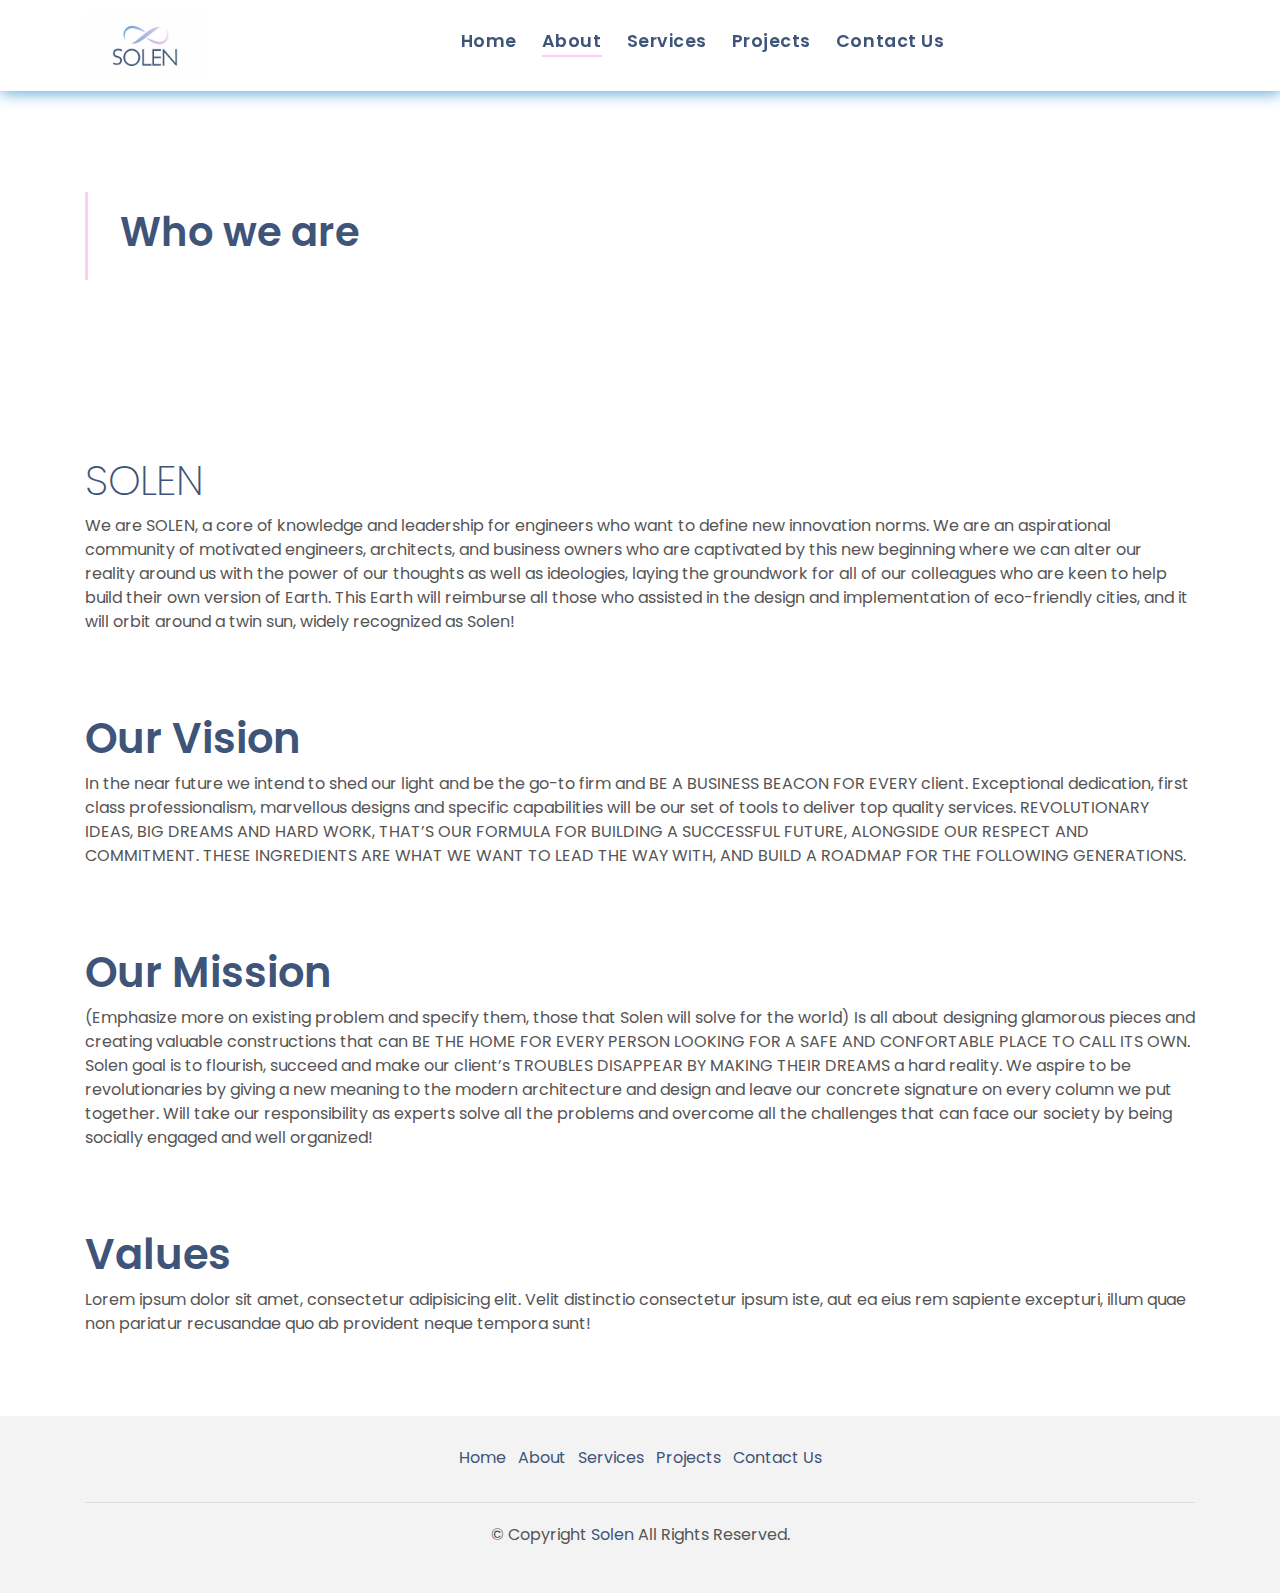
==== commit 5f7340a3: "k" ====
--- a/aboutsolen.html
+++ b/aboutsolen.html
@@ -28,8 +28,6 @@
     <div class="click-closed"></div>
     <nav class="navbar navbar-default navbar-trans navbar-expand-lg fixed-top  ">
       <div class="container">
-
-      
         <a id="asolen" class="navbar-brand text-brand " href="index.html">
           <div class="logo-img">
           <img src="img/Solenlogo.jpeg" class="img-fluid">
@@ -134,7 +132,7 @@
             </div>
           </div>
 
-        -->
+        
 
           <div id="DISENA" class="col-md-12 section-t8">
             <div class="row">
